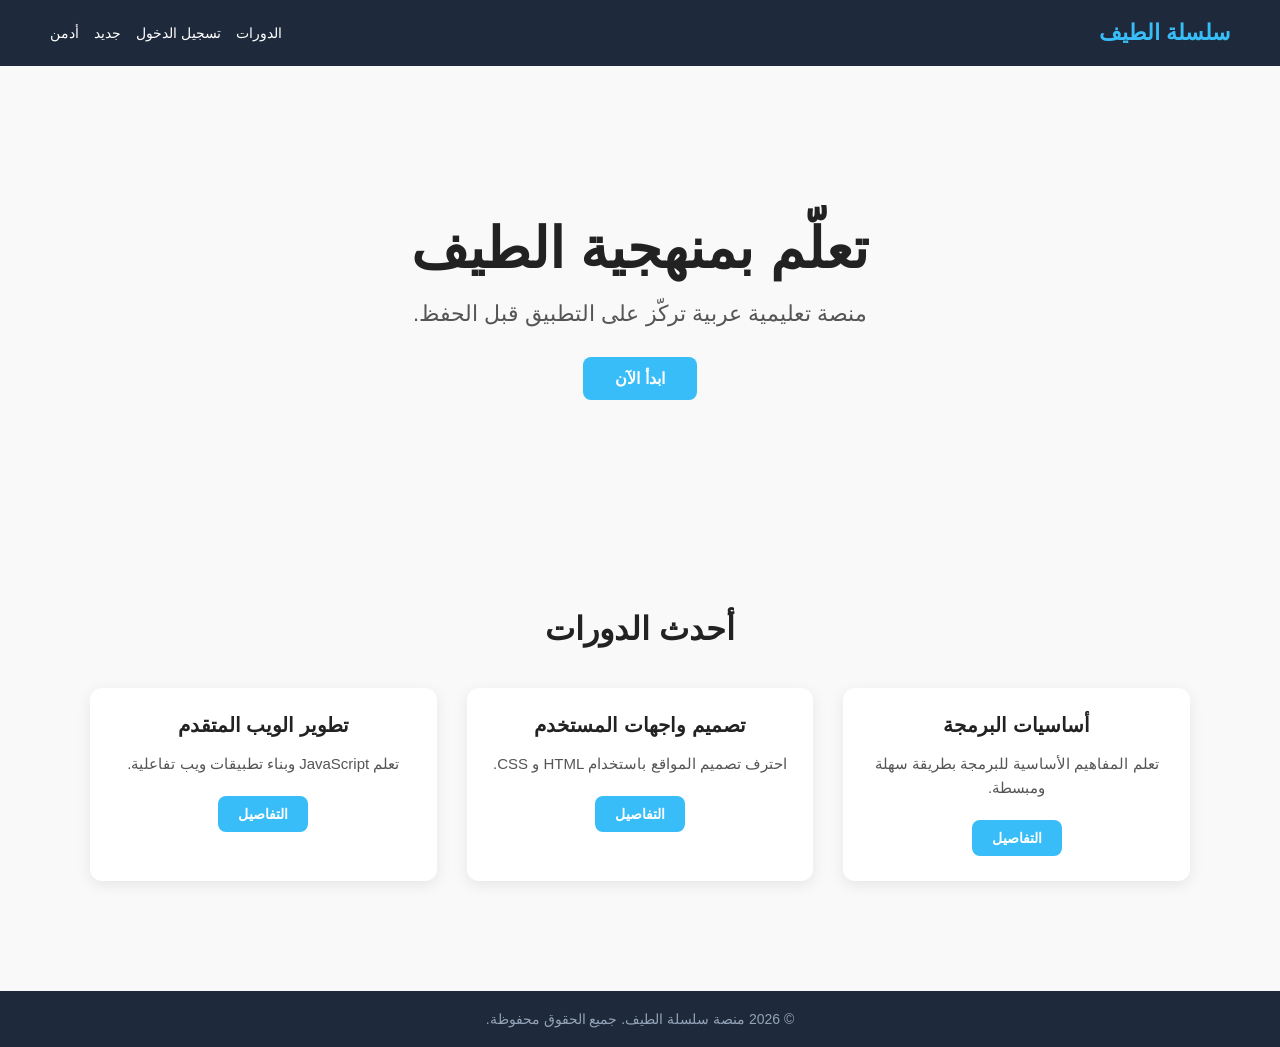
==== index.html @ 0a011ec3 "Add files via upload" ====
<!DOCTYPE html>
<html lang="ar" dir="rtl">
<head>
  <meta charset="UTF-8">
  <title>سلسلة الطيف التعليمية</title>
  <link rel="stylesheet" href="style.css">
</head>
<body>

  <header class="navbar">
    <div class="logo">سلسلة الطيف</div>
    
    <!-- زر القائمة (الهامبرغر) -->
    <button class="menu-toggle" id="menu-toggle">☰</button>
    
    <!-- قائمة الروابط مع إضافة id -->
    <nav id="nav-menu">
      <a href="#">الدورات</a>
      <a href="#">تسجيل الدخول</a>
      <a href="#">جديد</a>
      <a href="#">أدمن</a>
    </nav>
  </header>

  <!-- قسم الترحيب -->
  <section class="hero">
    <h1>تعلّم بمنهجية الطيف</h1>
    <p>منصة تعليمية عربية تركّز على التطبيق قبل الحفظ.</p>
    <a href="#" class="btn">ابدأ الآن</a>
  </section>

  <!-- قسم الدورات -->
  <section class="courses">
    <h2 class="section-title">أحدث الدورات</h2>
    <div class="courses-container">
      
      <div class="card">
        <h3>أساسيات البرمجة</h3>
        <p>تعلم المفاهيم الأساسية للبرمجة بطريقة سهلة ومبسطة.</p>
        <a href="#" class="btn">التفاصيل</a>
      </div>

      <div class="card">
        <h3>تصميم واجهات المستخدم</h3>
        <p>احترف تصميم المواقع باستخدام HTML و CSS.</p>
        <a href="#" class="btn">التفاصيل</a>
      </div>

      <div class="card">
        <h3>تطوير الويب المتقدم</h3>
        <p>تعلم JavaScript وبناء تطبيقات ويب تفاعلية.</p>
        <a href="#" class="btn">التفاصيل</a>
      </div>

    </div> <!-- ✅ إغلاق حاوية البطاقات هنا -->
  </section> <!-- ✅ إغلاق قسم الدورات هنا -->

  <!-- التذييل (في مكانه الصحيح في النهاية) -->
  <footer class="footer">
    <p>© 2026 منصة سلسلة الطيف. جميع الحقوق محفوظة.</p>
  </footer>

  <!-- ربط ملف الجافاسكربت -->
  <script src="script.js"></script>
</body>
</html>
---- style.css ----
/* 1. المتغيرات (تنظيم الألوان) */
:root {
  --primary-color: #38bdf8;    /* اللون الأزرق الأساسي */
  --primary-hover: #0ea5e9;    /* لون الزر عند المرور */
  --dark-bg: #1e293b;          /* لون الشريط العلوي والتذييل */
  --light-bg: #f9f9f9;         /* لون خلفية الصفحة */
  --text-dark: #222;           /* لون النص الغامق */
  --text-light: #fff;          /* لون النص الفاتح */
  --text-gray: #555;           /* لون النص الرمادي */
}

/* 2. إعدادات عامة */
* {
  margin: 0;
  padding: 0;
  box-sizing: border-box;
}

body {
  font-family: "Tahoma", sans-serif;
  background-color: var(--light-bg); /* ✅ تصحيح: خلفية فاتحة */
  color: var(--text-dark);
}

/* 3. الشريط العلوي */
.navbar {
  display: flex;
  justify-content: space-between;
  align-items: center;
  padding: 15px 25px;
  background-color: var(--dark-bg);
  color: var(--text-light);

      position: relative;
}

.logo {
  font-size: 22px;
  font-weight: bold;
  color: var(--primary-color); /* ✅ تصحيح: الشعار أزرق */
  white-space: nowrap;
}

.navbar nav {
  display: flex;
  gap: 15px;
}

.navbar nav a {
  font-size: 14px;
  color: var(--text-light);
  text-decoration: none;
  transition: 0.3s;
}

.navbar nav a:hover {
  color: var(--primary-color);
}

/* 4. قسم الترحيب */
.hero {
  text-align: center;
  padding: 100px 20px;
}

.hero h1 {
  font-size: 42px;
  margin-bottom: 20px;
  color: var(--text-dark); /* ✅ تصحيح: تم إكمال اللون المفقود */
}

.hero p {
  font-size: 18px;
  color: var(--text-gray);
  margin-bottom: 30px;
}

/* 5. الزر */
.btn {
  display: inline-block;
  background-color: var(--primary-color);
  color: var(--text-light);
  padding: 12px 32px;
  border-radius: 8px;
  text-decoration: none;
  font-weight: bold;
  transition: 0.3s;
}

.btn:hover {
  background-color: var(--primary-hover);
}

/* 6. التصميم المتجاوب للشاشات الكبيرة */
@media (min-width: 768px) {
  .navbar {
    padding: 20px 50px;
  }
  
  .hero {
    padding: 150px 20px;
  }
  
  .hero h1 {
    font-size: 56px;
  }
  
  .hero p {
    font-size: 22px;
  }
}

/* 7. تذييل الصفحة */
.footer {
  text-align: center;
  padding: 20px;
  background-color: var(--dark-bg);
  color: var(--text-light);
  margin-top: 50px;
}

.footer p {
  font-size: 14px;
  color: #94a3b8;
}
/* 8. قسم الدورات */
.courses {
  padding: 60px 20px;
  background-color: var(--light-bg);
}

.section-title {
  text-align: center;
  font-size: 32px;
  color: var(--text-dark);
  margin-bottom: 40px;
}

/* الحاوية التي ستضم البطاقات بجانب بعضها */
.courses-container {
  display: grid;
  grid-template-columns: repeat(auto-fit, minmax(280px, 1fr)); /* يجعل البطاقات تتوزع تلقائياً حسب حجم الشاشة */
  gap: 30px; /* مسافة بين كل بطاقة وأخرى */
  max-width: 1100px;
  margin: 0 auto; /* لتوسيط الحاوية في منتصف الصفحة */
}

/* تنسيق البطاقة نفسها */
.card {
  background-color: #fff;
  padding: 25px;
  border-radius: 12px; /* حواف دائرية */
  box-shadow: 0 4px 15px rgba(0, 0, 0, 0.08); /* ظل خفيف لتعطي إحساساً بالعمق */
  text-align: center;
  transition: transform 0.3s ease, box-shadow 0.3s ease;
}

/* تأثير عند مرور الماوس على البطاقة */
.card:hover {
  transform: translateY(-5px); /* ترتفع البطاقة قليلاً */
  box-shadow: 0 8px 25px rgba(0, 0, 0, 0.15); /* يزيد الظل */
}

.card h3 {
  font-size: 20px;
  color: var(--text-dark);
  margin-bottom: 15px;
}

.card p {
  font-size: 15px;
  color: var(--text-gray);
  margin-bottom: 20px;
  line-height: 1.6; /* مسافة بين الأسطر لقراءة مريحة */
}

/* تصغير حجم زر التفاصيل داخل البطاقة */
.card .btn {
  padding: 10px 20px;
  font-size: 14px;
}
/* 9. قائمة الهامبرغر (للهواتف) */
.menu-toggle {
  display: none; /* مخفي على الشاشات الكبيرة افتراضياً */
  background: none;
  border: none;
  color: var(--text-light);
  font-size: 28px;
  cursor: pointer;
}

/* تنسيقات خاصة بالهواتف فقط (أقل من 768 بكسل) */
@media (max-width: 768px) {
  .menu-toggle {
    display: block; /* نظهر الزر على الهواتف */
  }

  .navbar nav {
    display: none; /* نخفي القائمة افتراضياً على الهواتف */
    flex-direction: column;
    position: absolute;
    top: 100%;
    right: 0;
    width: 100%;
    background-color: var(--dark-bg);
    padding: 20px;
    box-shadow: 0 4px 10px rgba(0, 0, 0, 0.2);
    z-index: 1000;
  }

  .navbar nav.active {
    display: flex; /* نظهر القائمة عند إضافة كلاس active بواسطة JS */
  }

  .navbar nav a {
    padding: 10px 0;
    border-bottom: 1px solid rgba(255, 255, 255, 0.1);
  }
}

/* التأكد من أن القائمة تظهر كصف أفقي على الشاشات الكبيرة */
@media (min-width: 769px) {
  .navbar nav {
    display: flex;
    flex-direction: row;
    position: static;
    width: auto;
    padding: 0;
    background: none;
    box-shadow: none;
    border: none;
  }
  .navbar nav a {
    border-bottom: none;
    padding: 0;
  }
}
// إغلاق القائمة عند الضغط على أي رابط داخلها
const navLinks = document.querySelectorAll('#nav-menu a');
navLinks.forEach(link => {
    link.addEventListener('click', () => {
        navMenu.classList.remove('active');
    });
});
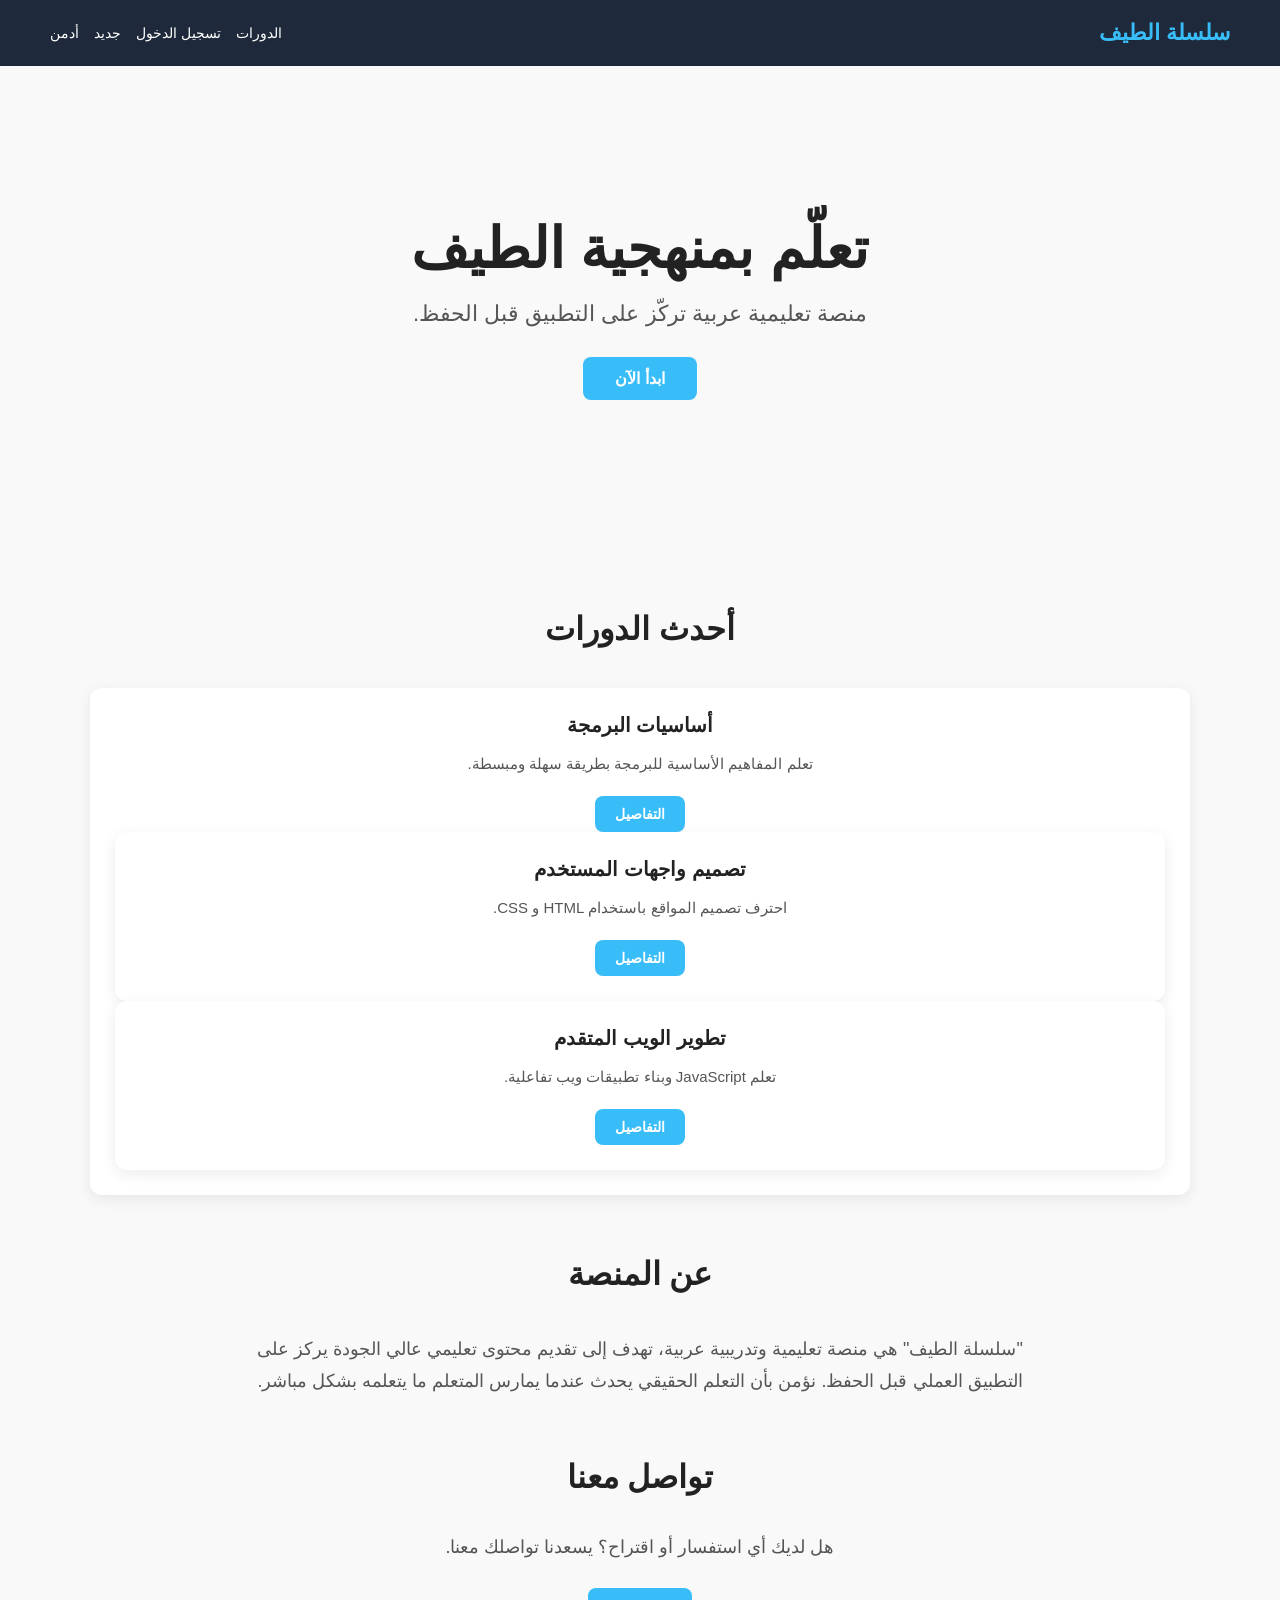
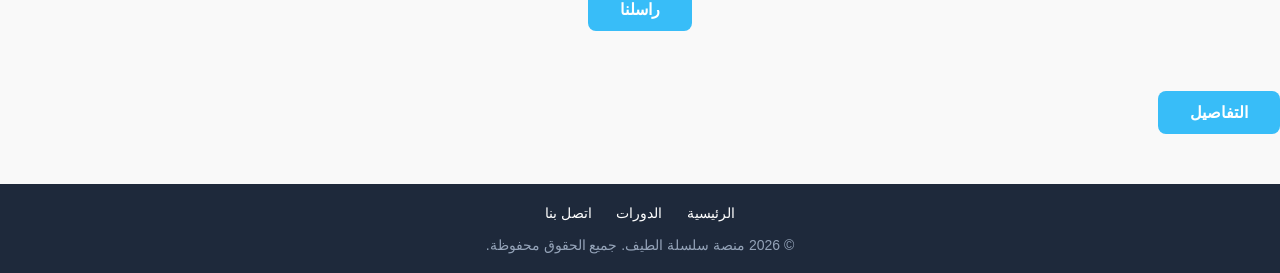
==== commit aac7e3c6: "Add files via upload" ====
--- a/index.html
+++ b/index.html
@@ -37,8 +37,7 @@
       <div class="card">
         <h3>أساسيات البرمجة</h3>
         <p>تعلم المفاهيم الأساسية للبرمجة بطريقة سهلة ومبسطة.</p>
-        <a href="#" class="btn">التفاصيل</a>
-      </div>
+    <a href="course-details.html" class="btn">التفاصيل</a>
 
       <div class="card">
         <h3>تصميم واجهات المستخدم</h3>
@@ -54,12 +53,32 @@
 
     </div> <!-- ✅ إغلاق حاوية البطاقات هنا -->
   </section> <!-- ✅ إغلاق قسم الدورات هنا -->
-
-  <!-- التذييل (في مكانه الصحيح في النهاية) -->
+<!-- قسم عن المنصة -->
+<section class="about">
+  <div class="about-container">
+    <h2 class="section-title">عن المنصة</h2>
+    <p>
+      "سلسلة الطيف" هي منصة تعليمية وتدريبية عربية، تهدف إلى تقديم محتوى تعليمي 
+      عالي الجودة يركز على التطبيق العملي قبل الحفظ. نؤمن بأن التعلم الحقيقي 
+      يحدث عندما يمارس المتعلم ما يتعلمه بشكل مباشر.
+    </p>
+  </div>
+</section>
+<!-- قسم تواصل معنا -->
+<section class="contact">
+  <h2 class="section-title">تواصل معنا</h2>
+  <p>هل لديك أي استفسار أو اقتراح؟ يسعدنا تواصلك معنا.</p>
+  <a href="mailto:radwan.al71@gmail.com" class="btn">راسلنا</a>
+</section>
+<a href="course-details.html" class="btn">التفاصيل</a>
   <footer class="footer">
-    <p>© 2026 منصة سلسلة الطيف. جميع الحقوق محفوظة.</p>
-  </footer>
-
+  <div class="footer-links">
+    <a href="#">الرئيسية</a>
+    <a href="#">الدورات</a>
+    <a href="#">اتصل بنا</a>
+  </div>
+  <p>© 2026 منصة سلسلة الطيف. جميع الحقوق محفوظة.</p>
+</footer>
   <!-- ربط ملف الجافاسكربت -->
   <script src="script.js"></script>
 </body>
--- a/style.css
+++ b/style.css
@@ -241,4 +241,97 @@
     link.addEventListener('click', () => {
         navMenu.classList.remove('active');
     });
-});+});
+/* 10. قسم عن المنصة */
+.about {
+  padding: 60px 20px;
+  background-color: #fff; /* خلفية بيضاء لتمييزه عن باقي الأقسام */
+}
+
+.about-container {
+  max-width: 800px; /* عرض محدود ليكون النص مريحاً للقراءة */
+  margin: 0 auto; /* توسيط المحتوى */
+  text-align: center;
+}
+
+.about p {
+  font-size: 18px;
+  color: var(--text-gray);
+  line-height: 1.8; /* مسافة مريحة بين الأسطر */
+  margin-top: 20px;
+}
+/* 11. قسم تواصل معنا */
+.contact {
+  padding: 60px 20px;
+  background-color: var(--light-bg);
+  text-align: center;
+}
+
+.contact p {
+  font-size: 18px;
+  color: var(--text-gray);
+  margin-bottom: 30px;
+}
+
+/* 12. تنسيق روابط التذييل */
+.footer-links {
+  margin-bottom: 15px;
+}
+
+.footer-links a {
+  color: var(--text-light);
+  text-decoration: none;
+  margin: 0 10px;
+  font-size: 14px;
+  transition: 0.3s;
+}
+
+.footer-links a:hover {
+  color: var(--primary-color);
+}
+/* 13. صفحة تفاصيل الدورة */
+.course-details {
+  padding: 60px 20px;
+  background-color: var(--light-bg);
+  min-height: 60vh;
+}
+
+.course-details .container {
+  max-width: 800px;
+  margin: 0 auto;
+}
+
+.course-title {
+  font-size: 36px;
+  color: var(--text-dark);
+  margin-bottom: 20px;
+  text-align: center;
+}
+
+.course-description {
+  font-size: 18px;
+  color: var(--text-gray);
+  line-height: 1.8;
+  margin-bottom: 30px;
+}
+
+.course-details h2 {
+  font-size: 24px;
+  color: var(--text-dark);
+  margin-bottom: 15px;
+}
+
+.course-list {
+  list-style: none;
+  padding: 0;
+  margin-bottom: 30px;
+}
+
+.course-list li {
+  background-color: #fff;
+  padding: 15px;
+  margin-bottom: 10px;
+  border-radius: 8px;
+  box-shadow: 0 2px 5px rgba(0, 0, 0, 0.05);
+  color: var(--text-gray);
+}
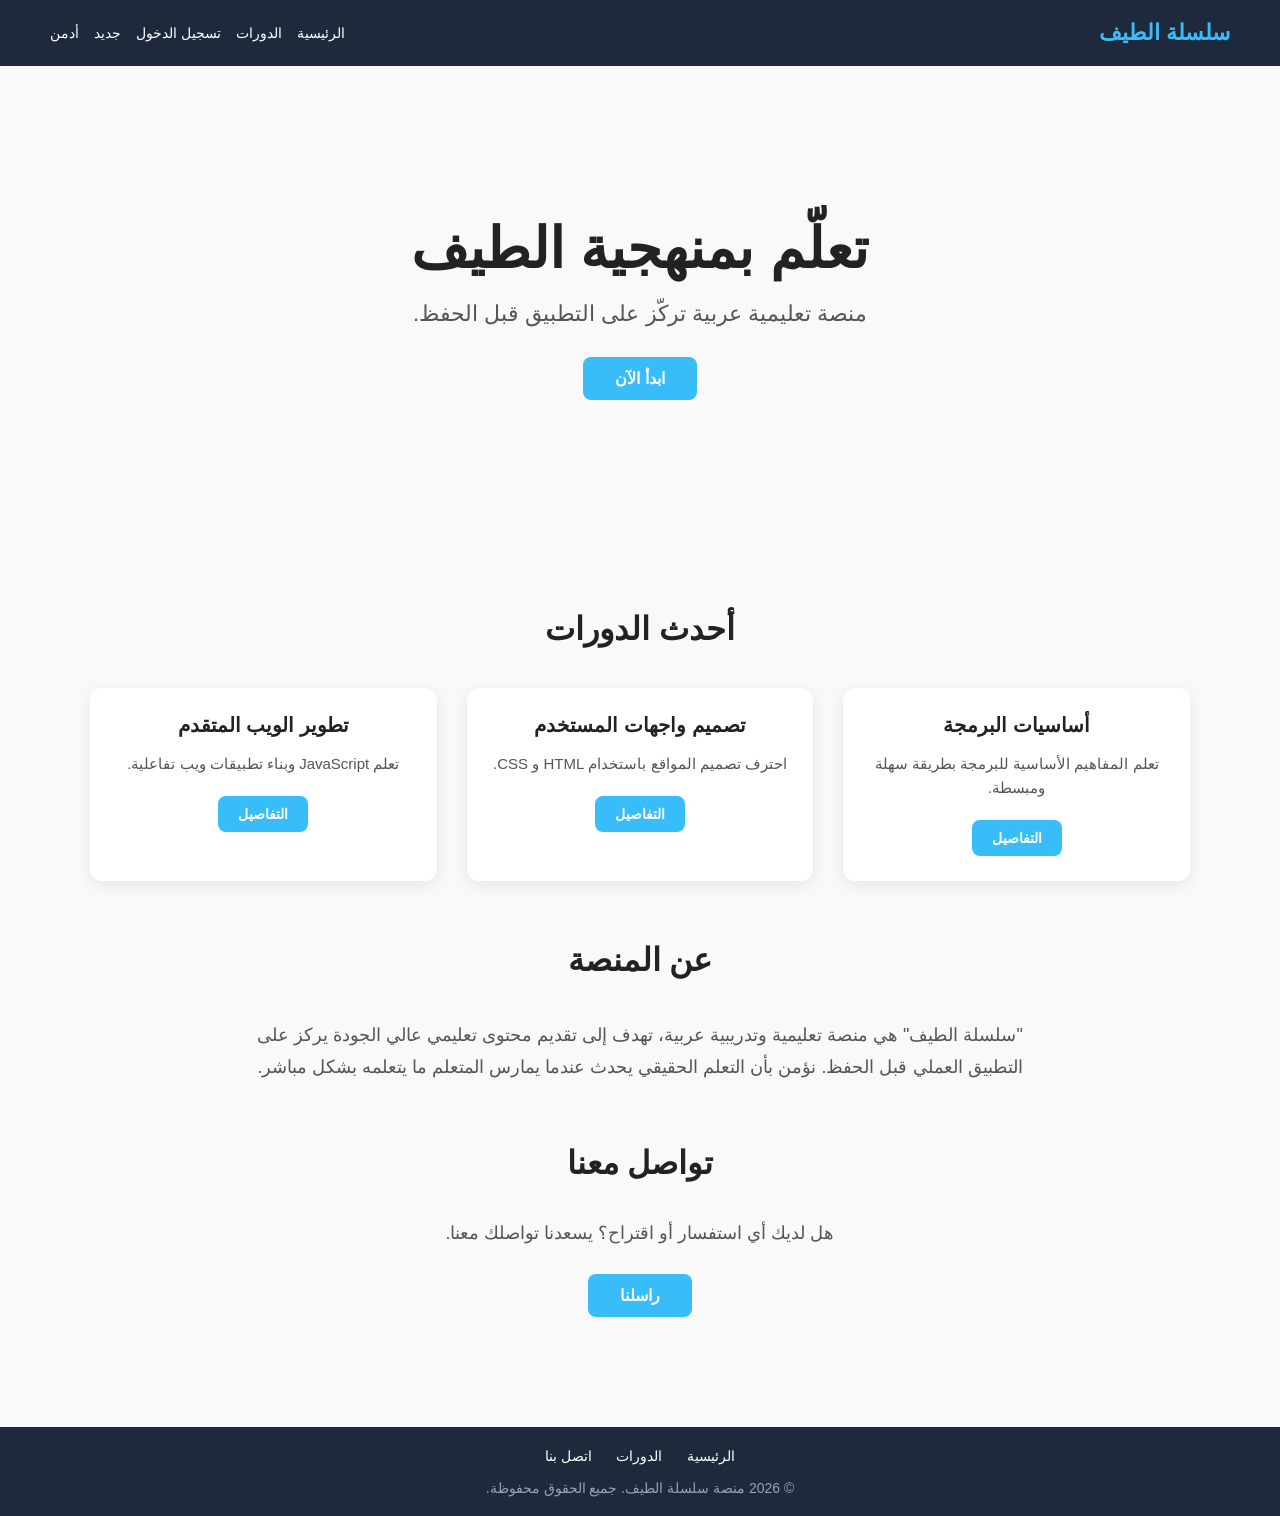
==== commit 5c1ab994: "Add files via upload" ====
--- a/index.html
+++ b/index.html
@@ -7,16 +7,16 @@
 </head>
 <body>
 
+  <!-- الشريط العلوي -->
   <header class="navbar">
     <div class="logo">سلسلة الطيف</div>
     
-    <!-- زر القائمة (الهامبرغر) -->
     <button class="menu-toggle" id="menu-toggle">☰</button>
     
-    <!-- قائمة الروابط مع إضافة id -->
     <nav id="nav-menu">
-      <a href="#">الدورات</a>
-      <a href="#">تسجيل الدخول</a>
+      <a href="index.html">الرئيسية</a>
+      <a href="#courses">الدورات</a>
+      <a href="login.html">تسجيل الدخول</a>
       <a href="#">جديد</a>
       <a href="#">أدمن</a>
     </nav>
@@ -26,18 +26,19 @@
   <section class="hero">
     <h1>تعلّم بمنهجية الطيف</h1>
     <p>منصة تعليمية عربية تركّز على التطبيق قبل الحفظ.</p>
-    <a href="#" class="btn">ابدأ الآن</a>
+    <a href="#courses" class="btn">ابدأ الآن</a>
   </section>
 
   <!-- قسم الدورات -->
-  <section class="courses">
+  <section class="courses" id="courses">
     <h2 class="section-title">أحدث الدورات</h2>
     <div class="courses-container">
       
       <div class="card">
         <h3>أساسيات البرمجة</h3>
         <p>تعلم المفاهيم الأساسية للبرمجة بطريقة سهلة ومبسطة.</p>
-    <a href="course-details.html" class="btn">التفاصيل</a>
+        <a href="course-details.html" class="btn">التفاصيل</a>
+      </div>
 
       <div class="card">
         <h3>تصميم واجهات المستخدم</h3>
@@ -51,35 +52,38 @@
         <a href="#" class="btn">التفاصيل</a>
       </div>
 
-    </div> <!-- ✅ إغلاق حاوية البطاقات هنا -->
-  </section> <!-- ✅ إغلاق قسم الدورات هنا -->
-<!-- قسم عن المنصة -->
-<section class="about">
-  <div class="about-container">
-    <h2 class="section-title">عن المنصة</h2>
-    <p>
-      "سلسلة الطيف" هي منصة تعليمية وتدريبية عربية، تهدف إلى تقديم محتوى تعليمي 
-      عالي الجودة يركز على التطبيق العملي قبل الحفظ. نؤمن بأن التعلم الحقيقي 
-      يحدث عندما يمارس المتعلم ما يتعلمه بشكل مباشر.
-    </p>
-  </div>
-</section>
-<!-- قسم تواصل معنا -->
-<section class="contact">
-  <h2 class="section-title">تواصل معنا</h2>
-  <p>هل لديك أي استفسار أو اقتراح؟ يسعدنا تواصلك معنا.</p>
-  <a href="mailto:radwan.al71@gmail.com" class="btn">راسلنا</a>
-</section>
-<a href="course-details.html" class="btn">التفاصيل</a>
+    </div>
+  </section>
+
+  <!-- قسم عن المنصة -->
+  <section class="about">
+    <div class="about-container">
+      <h2 class="section-title">عن المنصة</h2>
+      <p>
+        "سلسلة الطيف" هي منصة تعليمية وتدريبية عربية، تهدف إلى تقديم محتوى تعليمي 
+        عالي الجودة يركز على التطبيق العملي قبل الحفظ. نؤمن بأن التعلم الحقيقي 
+        يحدث عندما يمارس المتعلم ما يتعلمه بشكل مباشر.
+      </p>
+    </div>
+  </section>
+
+  <!-- قسم تواصل معنا -->
+  <section class="contact">
+    <h2 class="section-title">تواصل معنا</h2>
+    <p>هل لديك أي استفسار أو اقتراح؟ يسعدنا تواصلك معنا.</p>
+    <a href="mailto:radwan.al71@gmail.com" class="btn">راسلنا</a>
+  </section>
+
+  <!-- التذييل -->
   <footer class="footer">
-  <div class="footer-links">
-    <a href="#">الرئيسية</a>
-    <a href="#">الدورات</a>
-    <a href="#">اتصل بنا</a>
-  </div>
-  <p>© 2026 منصة سلسلة الطيف. جميع الحقوق محفوظة.</p>
-</footer>
-  <!-- ربط ملف الجافاسكربت -->
+    <div class="footer-links">
+      <a href="index.html">الرئيسية</a>
+      <a href="#courses">الدورات</a>
+      <a href="mailto:radwan.al71@gmail.com">اتصل بنا</a>
+    </div>
+    <p>© 2026 منصة سلسلة الطيف. جميع الحقوق محفوظة.</p>
+  </footer>
+
   <script src="script.js"></script>
 </body>
 </html>
--- a/style.css
+++ b/style.css
@@ -334,4 +334,106 @@
   border-radius: 8px;
   box-shadow: 0 2px 5px rgba(0, 0, 0, 0.05);
   color: var(--text-gray);
+}
+/* 14. صفحة تسجيل الدخول */
+.login-section {
+  display: flex;
+  justify-content: center;
+  align-items: center;
+  min-height: 80vh; /* تأخذ 80% من ارتفاع الشاشة */
+  padding: 40px 20px;
+  background-color: var(--light-bg);
+}
+
+.login-container {
+  background-color: #fff;
+  padding: 40px 30px;
+  border-radius: 16px;
+  box-shadow: 0 10px 30px rgba(0, 0, 0, 0.1);
+  width: 100%;
+  max-width: 450px; /* عرض أقصى للنموذج */
+  text-align: center;
+}
+
+.login-container h1 {
+  font-size: 28px;
+  color: var(--text-dark);
+  margin-bottom: 10px;
+}
+
+.login-container > p {
+  font-size: 16px;
+  color: var(--text-gray);
+  margin-bottom: 30px;
+}
+
+/* تنسيق حقول الإدخال */
+.form-group {
+  text-align: right;
+  margin-bottom: 20px;
+}
+
+.form-group label {
+  display: block;
+  font-size: 14px;
+  color: var(--text-dark);
+  margin-bottom: 8px;
+  font-weight: bold;
+}
+
+.form-group input {
+  width: 100%;
+  padding: 12px 15px;
+  border: 2px solid #e2e8f0;
+  border-radius: 8px;
+  font-size: 16px;
+  font-family: "Tahoma", sans-serif;
+  transition: border-color 0.3s;
+  box-sizing: border-box;
+}
+
+.form-group input:focus {
+  outline: none;
+  border-color: var(--primary-color);
+  box-shadow: 0 0 0 3px rgba(56, 189, 248, 0.2);
+}
+
+/* زر تسجيل الدخول */
+.login-btn {
+  width: 100%;
+  padding: 14px;
+  font-size: 16px;
+  cursor: pointer;
+  border: none;
+  margin-top: 10px;
+}
+
+/* رسالة التنبيه */
+.message {
+  margin-top: 15px;
+  font-size: 14px;
+  font-weight: bold;
+  min-height: 20px;
+}
+
+.message.error {
+  color: #ef4444; /* أحمر */
+}
+
+.message.success {
+  color: #22c55e; /* أخضر */
+}
+/* رابط إنشاء حساب */
+.signup-link {
+  margin-top: 25px;
+  font-size: 14px;
+  color: var(--text-gray);
+}
+.signup-link a {
+  color: var(--primary-color);
+  text-decoration: none;
+  font-weight: bold;
+}
+.signup-link a:hover {
+  text-decoration: underline;
 }
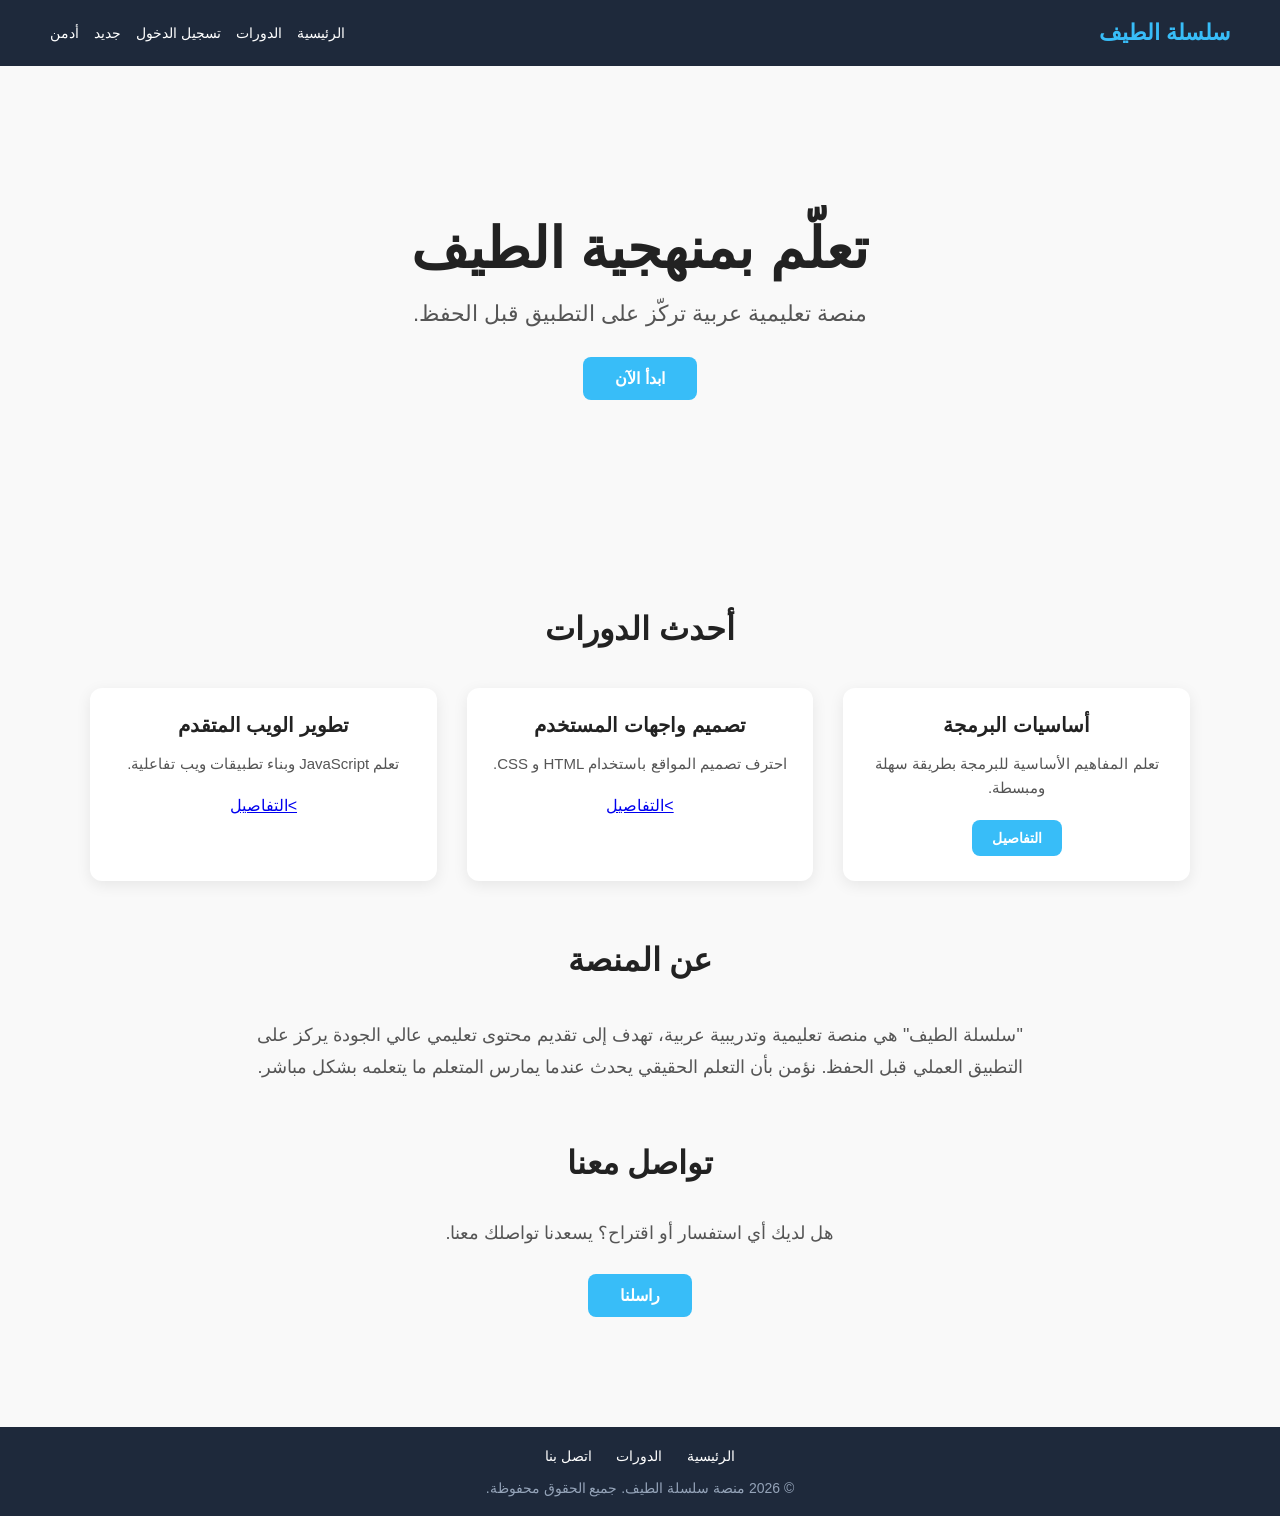
==== commit f1e033ae: "Add files via upload" ====
--- a/index.html
+++ b/index.html
@@ -43,13 +43,13 @@
       <div class="card">
         <h3>تصميم واجهات المستخدم</h3>
         <p>احترف تصميم المواقع باستخدام HTML و CSS.</p>
-        <a href="#" class="btn">التفاصيل</a>
+        <a href="course-details-2.html">>التفاصيل</a>
       </div>
 
       <div class="card">
         <h3>تطوير الويب المتقدم</h3>
         <p>تعلم JavaScript وبناء تطبيقات ويب تفاعلية.</p>
-        <a href="#" class="btn">التفاصيل</a>
+        <a href="course-details-3.html">>التفاصيل</a>
       </div>
 
     </div>
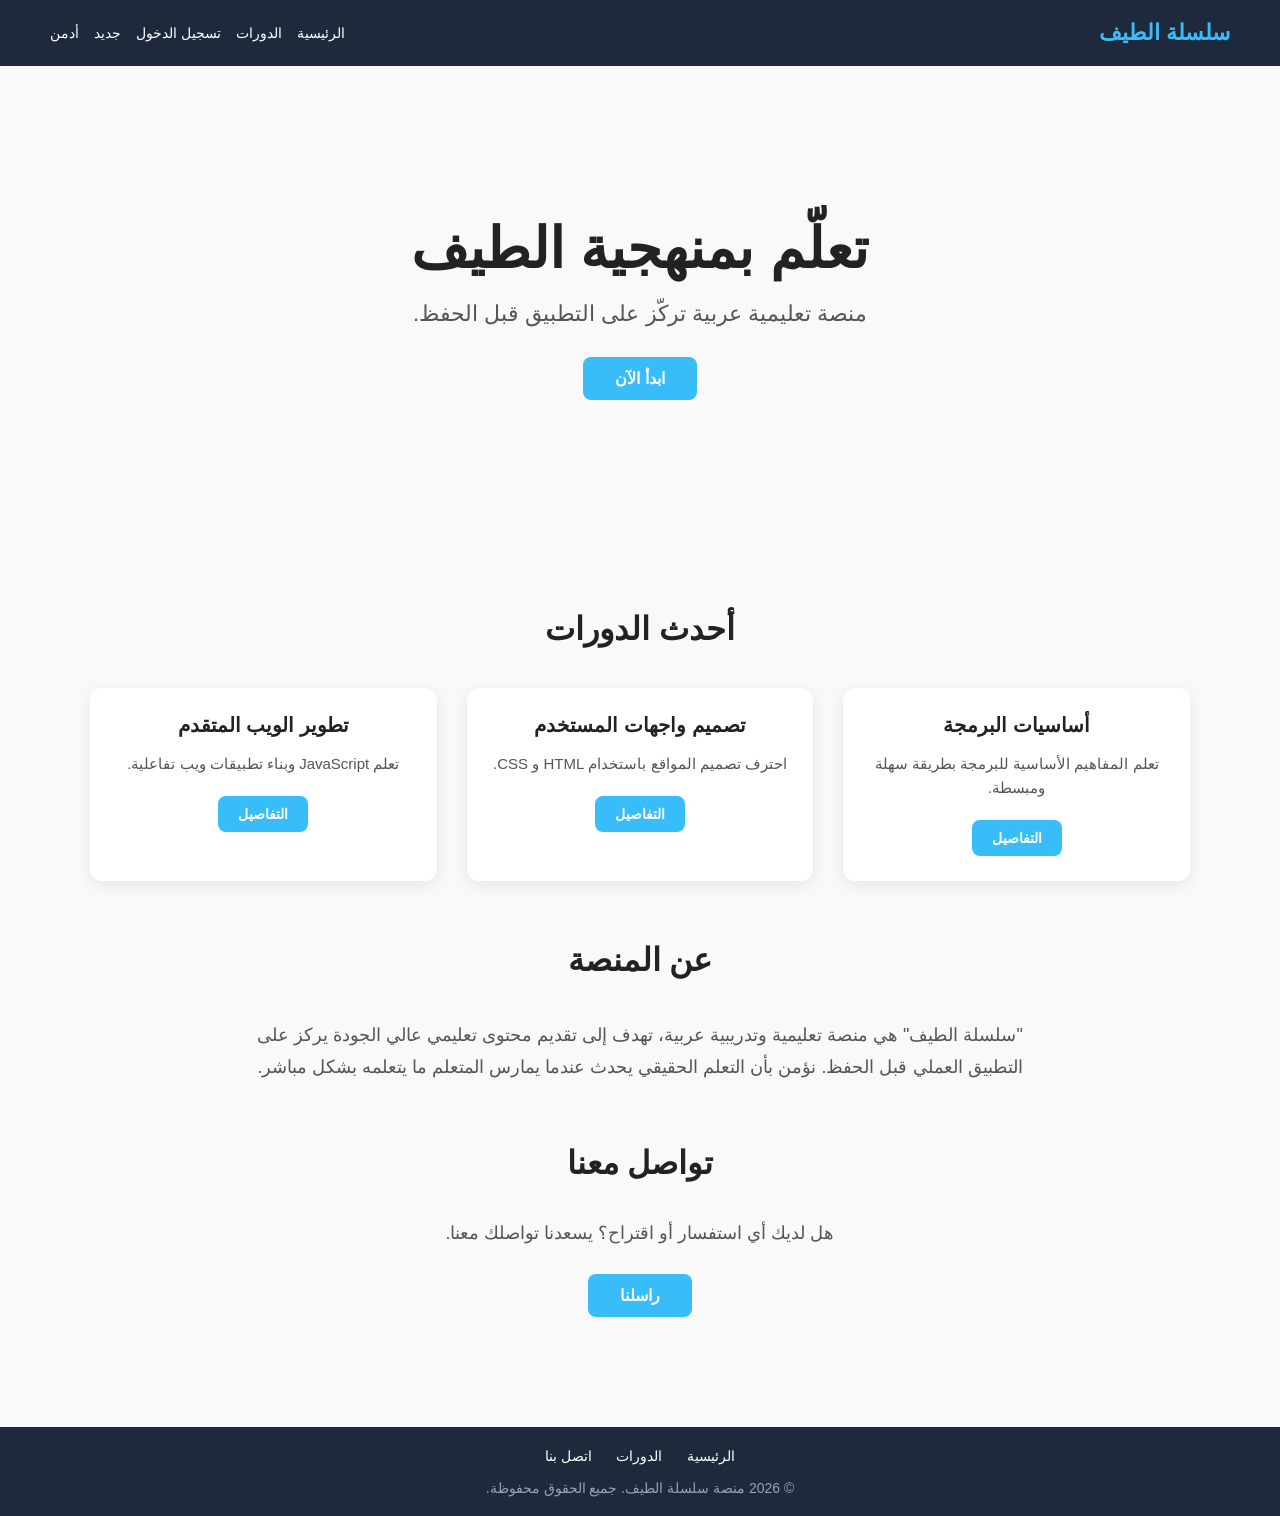
==== commit 8c590356: "Add files via upload" ====
--- a/index.html
+++ b/index.html
@@ -43,13 +43,13 @@
       <div class="card">
         <h3>تصميم واجهات المستخدم</h3>
         <p>احترف تصميم المواقع باستخدام HTML و CSS.</p>
-        <a href="course-details-2.html">>التفاصيل</a>
+        <a href="course-details-2.html" class="btn">التفاصيل</a>
       </div>
 
       <div class="card">
         <h3>تطوير الويب المتقدم</h3>
         <p>تعلم JavaScript وبناء تطبيقات ويب تفاعلية.</p>
-        <a href="course-details-3.html">>التفاصيل</a>
+        <a href="course-details-3.html" class="btn">التفاصيل</a>
       </div>
 
     </div>
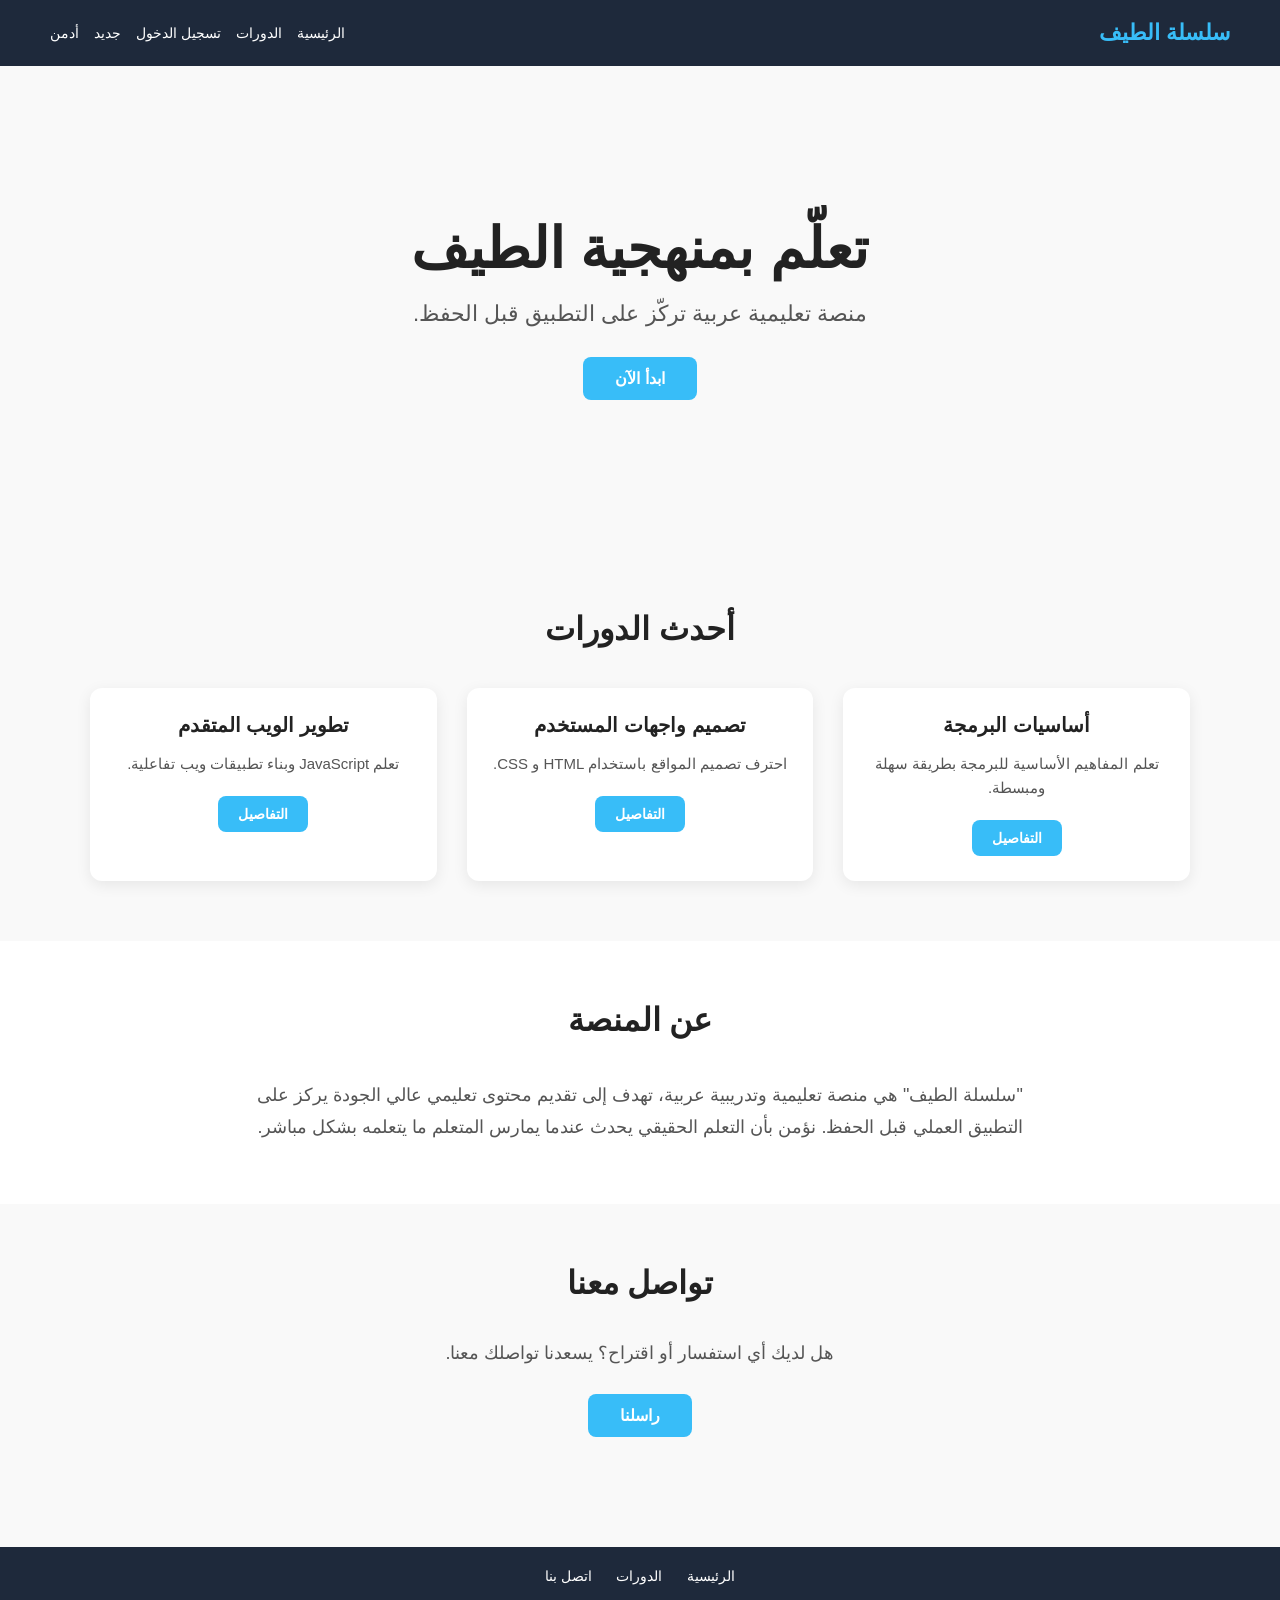
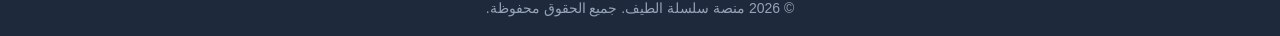
==== commit d383769a: "Add files via upload" ====
--- a/index.html
+++ b/index.html
@@ -86,4 +86,4 @@
 
   <script src="script.js"></script>
 </body>
-</html>+</html>
--- a/style.css
+++ b/style.css
@@ -1,12 +1,12 @@
 /* 1. المتغيرات (تنظيم الألوان) */
 :root {
-  --primary-color: #38bdf8;    /* اللون الأزرق الأساسي */
-  --primary-hover: #0ea5e9;    /* لون الزر عند المرور */
-  --dark-bg: #1e293b;          /* لون الشريط العلوي والتذييل */
-  --light-bg: #f9f9f9;         /* لون خلفية الصفحة */
-  --text-dark: #222;           /* لون النص الغامق */
-  --text-light: #fff;          /* لون النص الفاتح */
-  --text-gray: #555;           /* لون النص الرمادي */
+  --primary-color: #38bdf8;
+  --primary-hover: #0ea5e9;
+  --dark-bg: #1e293b;
+  --light-bg: #f9f9f9;
+  --text-dark: #222;
+  --text-light: #fff;
+  --text-gray: #555;
 }
 
 /* 2. إعدادات عامة */
@@ -18,7 +18,7 @@
 
 body {
   font-family: "Tahoma", sans-serif;
-  background-color: var(--light-bg); /* ✅ تصحيح: خلفية فاتحة */
+  background-color: var(--light-bg);
   color: var(--text-dark);
 }
 
@@ -30,14 +30,13 @@
   padding: 15px 25px;
   background-color: var(--dark-bg);
   color: var(--text-light);
-
-      position: relative;
+  position: relative;
 }
 
 .logo {
   font-size: 22px;
   font-weight: bold;
-  color: var(--primary-color); /* ✅ تصحيح: الشعار أزرق */
+  color: var(--primary-color);
   white-space: nowrap;
 }
 
@@ -66,7 +65,7 @@
 .hero h1 {
   font-size: 42px;
   margin-bottom: 20px;
-  color: var(--text-dark); /* ✅ تصحيح: تم إكمال اللون المفقود */
+  color: var(--text-dark);
 }
 
 .hero p {
@@ -96,15 +95,12 @@
   .navbar {
     padding: 20px 50px;
   }
-  
   .hero {
     padding: 150px 20px;
   }
-  
   .hero h1 {
     font-size: 56px;
   }
-  
   .hero p {
     font-size: 22px;
   }
@@ -123,6 +119,7 @@
   font-size: 14px;
   color: #94a3b8;
 }
+
 /* 8. قسم الدورات */
 .courses {
   padding: 60px 20px;
@@ -136,29 +133,26 @@
   margin-bottom: 40px;
 }
 
-/* الحاوية التي ستضم البطاقات بجانب بعضها */
 .courses-container {
   display: grid;
-  grid-template-columns: repeat(auto-fit, minmax(280px, 1fr)); /* يجعل البطاقات تتوزع تلقائياً حسب حجم الشاشة */
-  gap: 30px; /* مسافة بين كل بطاقة وأخرى */
+  grid-template-columns: repeat(auto-fit, minmax(280px, 1fr));
+  gap: 30px;
   max-width: 1100px;
-  margin: 0 auto; /* لتوسيط الحاوية في منتصف الصفحة */
-}
-
-/* تنسيق البطاقة نفسها */
+  margin: 0 auto;
+}
+
 .card {
   background-color: #fff;
   padding: 25px;
-  border-radius: 12px; /* حواف دائرية */
-  box-shadow: 0 4px 15px rgba(0, 0, 0, 0.08); /* ظل خفيف لتعطي إحساساً بالعمق */
+  border-radius: 12px;
+  box-shadow: 0 4px 15px rgba(0, 0, 0, 0.08);
   text-align: center;
   transition: transform 0.3s ease, box-shadow 0.3s ease;
 }
 
-/* تأثير عند مرور الماوس على البطاقة */
 .card:hover {
-  transform: translateY(-5px); /* ترتفع البطاقة قليلاً */
-  box-shadow: 0 8px 25px rgba(0, 0, 0, 0.15); /* يزيد الظل */
+  transform: translateY(-5px);
+  box-shadow: 0 8px 25px rgba(0, 0, 0, 0.15);
 }
 
 .card h3 {
@@ -171,17 +165,17 @@
   font-size: 15px;
   color: var(--text-gray);
   margin-bottom: 20px;
-  line-height: 1.6; /* مسافة بين الأسطر لقراءة مريحة */
-}
-
-/* تصغير حجم زر التفاصيل داخل البطاقة */
+  line-height: 1.6;
+}
+
 .card .btn {
   padding: 10px 20px;
   font-size: 14px;
 }
+
 /* 9. قائمة الهامبرغر (للهواتف) */
 .menu-toggle {
-  display: none; /* مخفي على الشاشات الكبيرة افتراضياً */
+  display: none;
   background: none;
   border: none;
   color: var(--text-light);
@@ -189,14 +183,13 @@
   cursor: pointer;
 }
 
-/* تنسيقات خاصة بالهواتف فقط (أقل من 768 بكسل) */
 @media (max-width: 768px) {
   .menu-toggle {
-    display: block; /* نظهر الزر على الهواتف */
+    display: block;
   }
 
   .navbar nav {
-    display: none; /* نخفي القائمة افتراضياً على الهواتف */
+    display: none;
     flex-direction: column;
     position: absolute;
     top: 100%;
@@ -209,7 +202,7 @@
   }
 
   .navbar nav.active {
-    display: flex; /* نظهر القائمة عند إضافة كلاس active بواسطة JS */
+    display: flex;
   }
 
   .navbar nav a {
@@ -218,7 +211,6 @@
   }
 }
 
-/* التأكد من أن القائمة تظهر كصف أفقي على الشاشات الكبيرة */
 @media (min-width: 769px) {
   .navbar nav {
     display: flex;
@@ -235,31 +227,26 @@
     padding: 0;
   }
 }
-// إغلاق القائمة عند الضغط على أي رابط داخلها
-const navLinks = document.querySelectorAll('#nav-menu a');
-navLinks.forEach(link => {
-    link.addEventListener('click', () => {
-        navMenu.classList.remove('active');
-    });
-});
+
 /* 10. قسم عن المنصة */
 .about {
   padding: 60px 20px;
-  background-color: #fff; /* خلفية بيضاء لتمييزه عن باقي الأقسام */
+  background-color: #fff;
 }
 
 .about-container {
-  max-width: 800px; /* عرض محدود ليكون النص مريحاً للقراءة */
-  margin: 0 auto; /* توسيط المحتوى */
+  max-width: 800px;
+  margin: 0 auto;
   text-align: center;
 }
 
 .about p {
   font-size: 18px;
   color: var(--text-gray);
-  line-height: 1.8; /* مسافة مريحة بين الأسطر */
+  line-height: 1.8;
   margin-top: 20px;
 }
+
 /* 11. قسم تواصل معنا */
 .contact {
   padding: 60px 20px;
@@ -289,6 +276,7 @@
 .footer-links a:hover {
   color: var(--primary-color);
 }
+
 /* 13. صفحة تفاصيل الدورة */
 .course-details {
   padding: 60px 20px;
@@ -335,12 +323,13 @@
   box-shadow: 0 2px 5px rgba(0, 0, 0, 0.05);
   color: var(--text-gray);
 }
-/* 14. صفحة تسجيل الدخول */
+
+/* 14. صفحة تسجيل الدخول وإنشاء الحساب */
 .login-section {
   display: flex;
   justify-content: center;
   align-items: center;
-  min-height: 80vh; /* تأخذ 80% من ارتفاع الشاشة */
+  min-height: 80vh;
   padding: 40px 20px;
   background-color: var(--light-bg);
 }
@@ -351,7 +340,7 @@
   border-radius: 16px;
   box-shadow: 0 10px 30px rgba(0, 0, 0, 0.1);
   width: 100%;
-  max-width: 450px; /* عرض أقصى للنموذج */
+  max-width: 450px;
   text-align: center;
 }
 
@@ -367,7 +356,6 @@
   margin-bottom: 30px;
 }
 
-/* تنسيق حقول الإدخال */
 .form-group {
   text-align: right;
   margin-bottom: 20px;
@@ -398,7 +386,6 @@
   box-shadow: 0 0 0 3px rgba(56, 189, 248, 0.2);
 }
 
-/* زر تسجيل الدخول */
 .login-btn {
   width: 100%;
   padding: 14px;
@@ -408,7 +395,6 @@
   margin-top: 10px;
 }
 
-/* رسالة التنبيه */
 .message {
   margin-top: 15px;
   font-size: 14px;
@@ -417,23 +403,25 @@
 }
 
 .message.error {
-  color: #ef4444; /* أحمر */
+  color: #ef4444;
 }
 
 .message.success {
-  color: #22c55e; /* أخضر */
-}
-/* رابط إنشاء حساب */
+  color: #22c55e;
+}
+
 .signup-link {
   margin-top: 25px;
   font-size: 14px;
   color: var(--text-gray);
 }
+
 .signup-link a {
   color: var(--primary-color);
   text-decoration: none;
   font-weight: bold;
 }
+
 .signup-link a:hover {
   text-decoration: underline;
 }
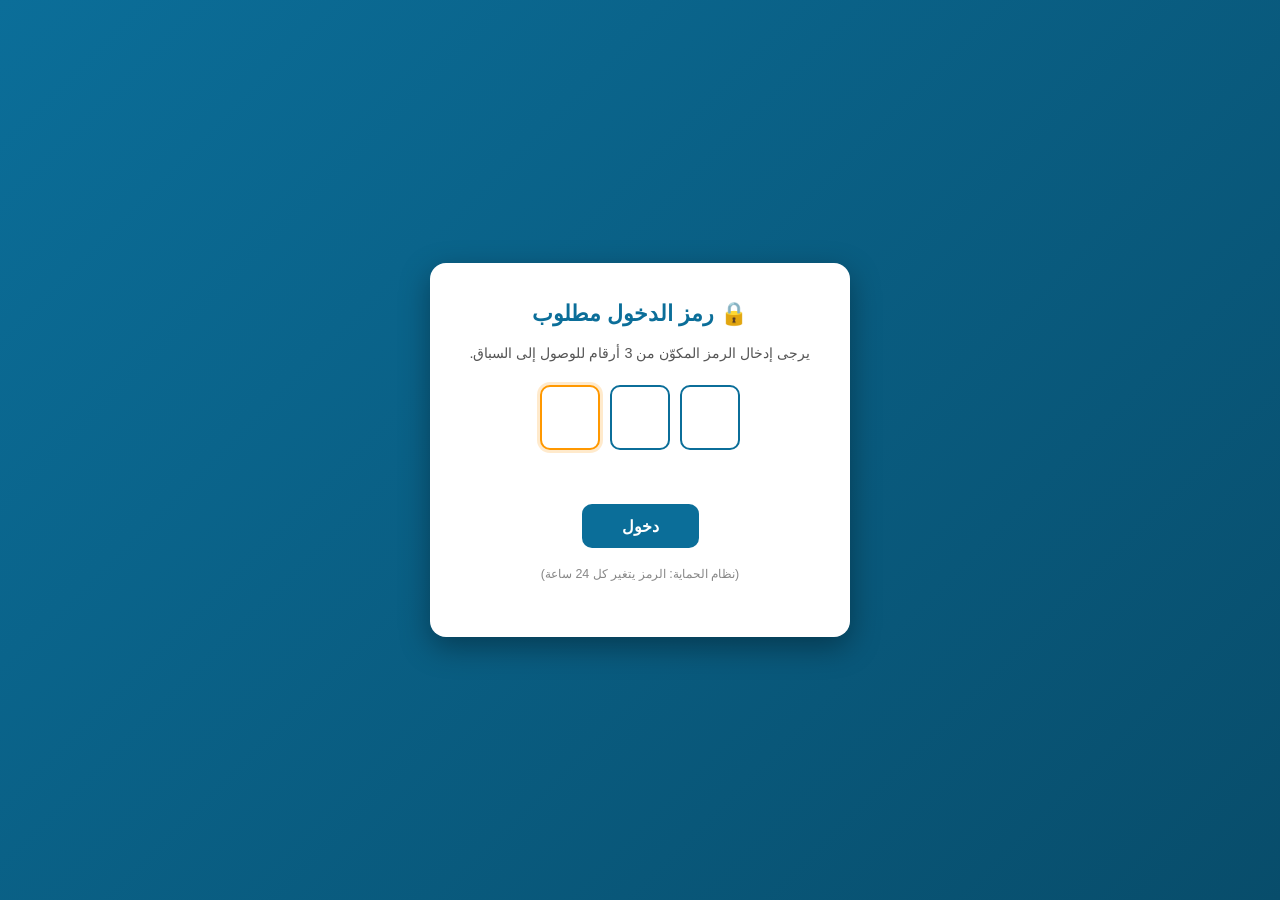
==== commit a773e447: "index.html" ====
--- a/index.html
+++ b/index.html
@@ -1,89 +1,1411 @@
 <!DOCTYPE html>
 <html lang="ar" dir="rtl">
 <head>
-  <meta charset="UTF-8">
-  <title>سلسلة الطيف التعليمية</title>
-  <link rel="stylesheet" href="style.css">
+    <meta charset="UTF-8">
+    <meta name="viewport" content="width=device-width, initial-scale=1.0">
+    <title>مهندس وحدة التيار المستمر — إعداد: أ. رضوان العبسي</title>
+
+    <!-- ===== إعدادات تطبيق الويب التقدمي (PWA) ===== -->
+    <meta name="theme-color" content="#0b6e99">
+    <link rel="manifest" href="manifest.json">
+    <link rel="apple-touch-icon" href="icon-192.png">
+    <meta name="apple-mobile-web-app-capable" content="yes">
+    <meta name="apple-mobile-web-app-status-bar-style" content="black-translucent">
+    <meta name="apple-mobile-web-app-title" content="مهندس التيار">
+    <!-- ============================================== -->
+
+    <style>
+:root {
+        --primary: #0b6e99;
+        --primary-dark: #084d6b;
+        --primary-light: #e3f2fd;
+        --accent: #ff9800;
+        --accent-dark: #e68a00;
+        --bg: #f4f7f6;
+        --text: #1a1a1a;
+        --border: #cfd8dc;
+        --success: #2e7d32;
+        --success-light: #e8f5e9;
+        --danger: #c62828;
+        --danger-light: #ffebee;
+        --gold: #ffd700;
+        --font: "Segoe UI", "Tahoma", "Arial", sans-serif;
+        --shadow: 0 4px 12px rgba(0,0,0,0.1);
+        --radius: 12px;
+    }
+        * {
+            box-sizing: border-box;
+            margin: 0;
+            padding: 0;
+        }
+        body {
+            font-family: var(--font);
+            background: var(--bg);
+            color: var(--text);
+            direction: rtl;
+            text-align: right;
+            line-height: 1.7;
+            min-height: 100vh;
+        }
+
+        .app-header {
+            background: linear-gradient(135deg, var(--primary), var(--primary-dark));
+            color: #fff;
+            padding: 1.5rem;
+            text-align: center;
+            box-shadow: 0 4px 15px rgba(0,0,0,0.2);
+            position: relative;
+        }
+        .app-header h1 {
+            font-size: 1.8rem;
+            margin-bottom: 0.3rem;
+            text-shadow: 1px 1px 3px rgba(0,0,0,0.3);
+        }
+        .app-header .subtitle {
+            font-size: 1rem;
+            opacity: 0.9;
+        }
+        .teacher-badge {
+            display: inline-block;
+            margin-top: 0.8rem;
+            background: rgba(255,255,255,0.2);
+            border: 1px solid rgba(255,255,255,0.5);
+            padding: 0.3rem 1.2rem;
+            border-radius: 20px;
+            font-weight: bold;
+        }
+
+        .status-bar {
+            display: flex;
+            justify-content: space-between;
+            align-items: center;
+            background: #fff;
+            padding: 0.8rem 2rem;
+            border-bottom: 2px solid var(--border);
+            position: sticky;
+            top: 0;
+            z-index: 100;
+            box-shadow: 0 2px 5px rgba(0,0,0,0.05);
+        }
+        .status-item {
+            display: flex;
+            align-items: center;
+            gap: 0.5rem;
+            font-weight: bold;
+            font-size: 1.1rem;
+        }
+        .status-item span {
+            color: var(--primary);
+        }
+        .timer-box {
+            background: var(--primary-light);
+            padding: 0.3rem 1rem;
+            border-radius: 8px;
+        }
+
+        .screen {
+            display: none;
+            padding: 2rem;
+            max-width: 1200px;
+            margin: 0 auto;
+        }
+        .screen.active {
+            display: block;
+            animation: fadeIn 0.5s ease;
+        }
+        @keyframes fadeIn {
+            from {
+                opacity: 0;
+                transform: translateY(10px);
+            }
+
+            to {
+                opacity: 1;
+                transform: none;
+            }
+        }
+        .card {
+            background: #fff;
+            border-radius: var(--radius);
+            padding: 1.5rem 2rem;
+            box-shadow: var(--shadow);
+            margin-bottom: 1.5rem;
+            border: 1px solid var(--border);
+        }
+        .card h2 {
+            color: var(--primary);
+            border-right: 4px solid var(--accent);
+            padding-right: 0.6rem;
+            margin-bottom: 1rem;
+            font-size: 1.3rem;
+        }
+
+        .symbol-grid {
+            display: grid;
+            grid-template-columns: repeat(auto-fill, minmax(150px, 1fr));
+            gap: 0.8rem;
+        }
+        .symbol-item {
+            background: var(--primary-light);
+            padding: 0.5rem;
+            border-radius: 8px;
+            text-align: center;
+            font-weight: bold;
+            border: 1px solid var(--primary);
+        }
+        .symbol-item span {
+            color: var(--danger);
+            font-size: 1.1rem;
+        }
+
+        .data-table {
+            width: 100%;
+            border-collapse: collapse;
+            margin: 1rem 0;
+            font-size: 0.95rem;
+        }
+        .data-table th, .data-table td {
+            border: 1px solid var(--border);
+            padding: 0.6rem;
+            text-align: center;
+        }
+        .data-table th {
+            background: var(--primary);
+            color: #fff;
+        }
+        .data-table tr:nth-child(even) {
+            background: #f9fbfd;
+        }
+
+        .form-group {
+            margin-bottom: 1rem;
+        }
+        .form-group label {
+            display: block;
+            font-weight: bold;
+            margin-bottom: 0.3rem;
+        }
+        .form-group input, .form-group select {
+            width: 100%;
+            padding: 0.7rem;
+            border: 1px solid var(--border);
+            border-radius: 8px;
+            font-family: inherit;
+            font-size: 1rem;
+        }
+        .btn {
+            padding: 0.8rem 1.5rem;
+            border: none;
+            border-radius: 8px;
+            font-family: inherit;
+            font-size: 1rem;
+            font-weight: bold;
+            cursor: pointer;
+            transition: all 0.2s;
+            display: inline-flex;
+            align-items: center;
+            gap: 0.5rem;
+        }
+        .btn-primary {
+            background: var(--primary);
+            color: #fff;
+        }
+        .btn-primary:hover {
+            background: var(--primary-dark);
+            transform: translateY(-2px);
+        }
+        .btn-accent {
+            background: var(--accent);
+            color: #fff;
+        }
+        .btn-accent:hover {
+            background: var(--accent-dark);
+            transform: translateY(-2px);
+        }
+        .btn-outline {
+            background: transparent;
+            border: 2px solid var(--primary);
+            color: var(--primary);
+        }
+        .btn-outline:hover {
+            background: var(--primary-light);
+        }
+        .btn:disabled {
+            background: #ccc;
+            cursor: not-allowed;
+            transform: none;
+        }
+
+        .quiz-question {
+            background: var(--bg);
+            border-radius: 8px;
+            padding: 1rem;
+            margin-bottom: 1rem;
+            border-right: 4px solid var(--accent);
+        }
+        .quiz-question h4 {
+            margin-bottom: 0.8rem;
+            color: var(--primary-dark);
+        }
+        .quiz-options {
+            display: grid;
+            gap: 0.5rem;
+        }
+        .quiz-options label {
+            display: flex;
+            align-items: center;
+            background: #fff;
+            padding: 0.6rem 1rem;
+            border-radius: 6px;
+            border: 1px solid var(--border);
+            cursor: pointer;
+            transition: background 0.2s;
+        }
+        .quiz-options label:hover {
+            background: var(--primary-light);
+        }
+        .quiz-options input[type="radio"] {
+            margin-left: 0.5rem;
+            accent-color: var(--primary);
+        }
+
+        .feedback {
+            margin-top: 0.5rem;
+            font-weight: bold;
+            font-size: 0.9rem;
+            padding: 0.5rem;
+            border-radius: 6px;
+            display: none;
+        }
+        .feedback.correct {
+            background: var(--success-light);
+            color: var(--success);
+            display: block;
+        }
+        .feedback.wrong {
+            background: var(--danger-light);
+            color: var(--danger);
+            display: block;
+        }
+
+        .match-container {
+            display: flex;
+            justify-content: space-between;
+            gap: 1rem;
+        }
+        .match-column {
+            flex: 1;
+            display: flex;
+            flex-direction: column;
+            gap: 0.5rem;
+        }
+        .match-item {
+            background: #fff;
+            border: 1px solid var(--border);
+            padding: 0.6rem;
+            border-radius: 6px;
+            text-align: center;
+        }
+        .match-select {
+            width: 100%;
+            margin-top: 0.3rem;
+            padding: 0.4rem;
+            border-radius: 6px;
+            border: 1px solid var(--primary);
+        }
+
+        .highlight {
+            background: #fff3e0;
+            padding: 0.5rem;
+            border-radius: 6px;
+            border-right: 3px solid var(--accent);
+            margin: 0.5rem 0;
+        }
+
+        .result-screen {
+            text-align: center;
+            padding: 2rem;
+        }
+        .score-circle {
+            width: 150px;
+            height: 150px;
+            border-radius: 50%;
+            background: var(--primary);
+            color: #fff;
+            display: flex;
+            flex-direction: column;
+            justify-content: center;
+            align-items: center;
+            margin: 0 auto 1.5rem;
+            box-shadow: 0 6px 15px rgba(11,110,153,0.4);
+        }
+        .score-circle .num {
+            font-size: 3rem;
+            font-weight: bold;
+            line-height: 1;
+        }
+        .score-circle .lbl {
+            font-size: 1rem;
+        }
+
+        .lock-message {
+            background: var(--danger-light);
+            color: var(--danger);
+            padding: 1rem;
+            border-radius: 8px;
+            text-align: center;
+            font-weight: bold;
+            margin-top: 1rem;
+            display: none;
+            border: 1px solid var(--danger);
+        }
+
+        @media (max-width: 768px) {
+            .status-bar {
+                flex-direction: column;
+                gap: 0.5rem;
+            }
+            .match-container {
+                flex-direction: column;
+            }
+            .screen {
+                padding: 1rem;
+            }
+            .card {
+                padding: 1rem;
+            }
+        }
+
+        /* ===== شاشة القفل ===== */
+        #lockScreen {
+            position: fixed;
+            inset: 0;
+            background: linear-gradient(135deg, #0b6e99, #084d6b);
+            z-index: 9999;
+            display: flex;
+            align-items: center;
+            justify-content: center;
+            padding: 1rem;
+        }
+        .lock-card {
+            background: #fff;
+            padding: 2rem;
+            border-radius: 16px;
+            max-width: 420px;
+            width: 100%;
+            text-align: center;
+            box-shadow: 0 10px 30px rgba(0,0,0,0.35);
+            animation: fadeIn 0.4s ease;
+        }
+        .lock-card h2 {
+            color: #0b6e99;
+            margin-bottom: 0.5rem;
+            font-size: 1.4rem;
+        }
+        .lock-card p {
+            color: #555;
+            font-size: 0.9rem;
+            margin-bottom: 1.2rem;
+        }
+        .pin-inputs {
+            display: flex;
+            justify-content: center;
+            gap: 0.6rem;
+            margin-bottom: 1rem;
+            direction: ltr;
+        }
+        .pin-inputs input {
+            width: 60px;
+            height: 65px;
+            text-align: center;
+            font-size: 1.8rem;
+            font-weight: bold;
+            border: 2px solid #0b6e99;
+            border-radius: 10px;
+            font-family: inherit;
+            transition: all 0.2s;
+        }
+        .pin-inputs input:focus {
+            outline: none;
+            border-color: #ff9800;
+            box-shadow: 0 0 0 3px rgba(255,152,0,0.2);
+        }
+        #pinError {
+            color: #c62828;
+            font-weight: bold;
+            height: 22px;
+            margin-bottom: 1rem;
+        }
+        .lock-card button {
+            background: #0b6e99;
+            color: #fff;
+            border: none;
+            padding: 0.8rem 2.5rem;
+            border-radius: 10px;
+            font-size: 1rem;
+            font-weight: bold;
+            cursor: pointer;
+            transition: background 0.2s;
+            font-family: inherit;
+        }
+        .lock-card button:hover {
+            background: #084d6b;
+        }
+        .lock-card .hint-text {
+            color: #888;
+            font-size: 0.78rem;
+            margin-top: 1rem;
+        }
+    </style>
 </head>
 <body>
 
-  <!-- الشريط العلوي -->
-  <header class="navbar">
-    <div class="logo">سلسلة الطيف</div>
-    
-    <button class="menu-toggle" id="menu-toggle">☰</button>
-    
-    <nav id="nav-menu">
-      <a href="index.html">الرئيسية</a>
-      <a href="#courses">الدورات</a>
-      <a href="login.html">تسجيل الدخول</a>
-      <a href="#">جديد</a>
-      <a href="#">أدمن</a>
-    </nav>
-  </header>
-
-  <!-- قسم الترحيب -->
-  <section class="hero">
-    <h1>تعلّم بمنهجية الطيف</h1>
-    <p>منصة تعليمية عربية تركّز على التطبيق قبل الحفظ.</p>
-    <a href="#courses" class="btn">ابدأ الآن</a>
-  </section>
-
-  <!-- قسم الدورات -->
-  <section class="courses" id="courses">
-    <h2 class="section-title">أحدث الدورات</h2>
-    <div class="courses-container">
-      
-      <div class="card">
-        <h3>أساسيات البرمجة</h3>
-        <p>تعلم المفاهيم الأساسية للبرمجة بطريقة سهلة ومبسطة.</p>
-        <a href="course-details.html" class="btn">التفاصيل</a>
-      </div>
-
-      <div class="card">
-        <h3>تصميم واجهات المستخدم</h3>
-        <p>احترف تصميم المواقع باستخدام HTML و CSS.</p>
-        <a href="course-details-2.html" class="btn">التفاصيل</a>
-      </div>
-
-      <div class="card">
-        <h3>تطوير الويب المتقدم</h3>
-        <p>تعلم JavaScript وبناء تطبيقات ويب تفاعلية.</p>
-        <a href="course-details-3.html" class="btn">التفاصيل</a>
-      </div>
-
+    <!-- ============ شاشة القفل (PIN Lock) ============ -->
+    <div id="lockScreen">
+        <div class="lock-card">
+            <h2>🔒 رمز الدخول مطلوب</h2>
+            <p>
+                يرجى إدخال الرمز المكوّن من 3 أرقام للوصول إلى السباق.
+            </p>
+            <div class="pin-inputs">
+                <input type="tel" id="pin1" maxlength="1" inputmode="numeric" autocomplete="off">
+                <input type="tel" id="pin2" maxlength="1" inputmode="numeric" autocomplete="off">
+                <input type="tel" id="pin3" maxlength="1" inputmode="numeric" autocomplete="off">
+            </div>
+            <p id="pinError"></p>
+            <button onclick="verifyPin()">دخول</button>
+            <p class="hint-text">
+                (نظام الحماية: الرمز يتغير كل 24 ساعة)
+            </p>
+        </div>
     </div>
-  </section>
-
-  <!-- قسم عن المنصة -->
-  <section class="about">
-    <div class="about-container">
-      <h2 class="section-title">عن المنصة</h2>
-      <p>
-        "سلسلة الطيف" هي منصة تعليمية وتدريبية عربية، تهدف إلى تقديم محتوى تعليمي 
-        عالي الجودة يركز على التطبيق العملي قبل الحفظ. نؤمن بأن التعلم الحقيقي 
-        يحدث عندما يمارس المتعلم ما يتعلمه بشكل مباشر.
-      </p>
+
+    <header class="app-header">
+        <h1>🏆 مهندس وحدة التيار المستمر</h1>
+        <p class="subtitle">
+            تجربة فكرية تعليمية تفاعلية — الفيزياء للصف الثاني الثانوي
+        </p>
+        <div class="teacher-badge">
+            إعداد: أ. رضوان العبسي
+        </div>
+    </header>
+
+    <div class="status-bar" id="statusBar" style="display: none;">
+        <div class="status-item">
+            👤 الطالب: <span id="displayStudentName">-</span>
+        </div>
+        <div class="status-item timer-box">
+            ⏱️ الوقت: <span id="displayTimer">00:00</span>
+        </div>
+        <div class="status-item">
+            ⭐ النقاط: <span id="displayScore">0</span>
+        </div>
     </div>
-  </section>
-
-  <!-- قسم تواصل معنا -->
-  <section class="contact">
-    <h2 class="section-title">تواصل معنا</h2>
-    <p>هل لديك أي استفسار أو اقتراح؟ يسعدنا تواصلك معنا.</p>
-    <a href="mailto:radwan.al71@gmail.com" class="btn">راسلنا</a>
-  </section>
-
-  <!-- التذييل -->
-  <footer class="footer">
-    <div class="footer-links">
-      <a href="index.html">الرئيسية</a>
-      <a href="#courses">الدورات</a>
-      <a href="mailto:radwan.al71@gmail.com">اتصل بنا</a>
-    </div>
-    <p>© 2026 منصة سلسلة الطيف. جميع الحقوق محفوظة.</p>
-  </footer>
-
-  <script src="script.js"></script>
+
+    <main id="mainContainer">
+
+        <!-- ============ الشاشة 1: التسجيل ============ -->
+        <section class="screen active" id="screen-register">
+            <div class="card" style="max-width: 600px; margin: 2rem auto; border-top: 5px solid var(--accent);">
+                <h2 style="text-align:center; border:none; font-size:1.5rem;">📝 بطاقة المهندس</h2>
+                <p style="text-align:center; margin-bottom:1.5rem; color:#666;">
+                    أهلاً بك في السباق! يرجى إدخال بياناتك لبدء التحدي.
+                </p>
+
+                <div class="form-group">
+                    <label>اسم المدرسة:</label>
+                    <input type="text" id="inputSchool" placeholder="اكتب اسم مدرستك هنا">
+                </div>
+                <div class="form-group">
+                    <label>اسم الطالب (ثلاثي):</label>
+                    <input type="text" id="inputName" placeholder="اكتب اسمك الكامل">
+                </div>
+                <div style="display:grid; grid-template-columns: 1fr 1fr; gap:1rem;">
+                    <div class="form-group">
+                        <label>الصف:</label>
+                        <input type="text" value="الثاني الثانوي" disabled style="background:#eee;">
+                    </div>
+                    <div class="form-group">
+                        <label>الشعبة:</label>
+                        <input type="text" id="inputSection" placeholder="مثال: أ، ب، ج">
+                    </div>
+                </div>
+
+                <button class="btn btn-primary" style="width:100%; justify-content:center; margin-top:1rem;" onclick="startGame()">🚀 ابدأ السباق الآن</button>
+            </div>
+        </section>
+
+        <!-- ============ الشاشة 2: المراجعة المركزة ============ -->
+        <section class="screen" id="screen-review">
+            <div class="card">
+                <h2>📚 محطة الانطلاق: المراجعة المركزة</h2>
+                <p>
+                    قبل الانطلاق، إليك خريطة المفاهيم والرموز الفيزيائية المعتمدة في المنهج. راجعها جيداً لأنها ستساعدك في حل التحديات.
+                </p>
+
+                <h3 style="color: var(--primary); margin-top:1.5rem; margin-bottom:0.5rem;">1. الرموز الفيزيائية العربية</h3>
+                <div class="symbol-grid">
+                    <div class="symbol-item">
+                        المقاومة <span>[ م ]</span>
+                    </div>
+                    <div class="symbol-item">
+                        شدة التيار <span>[ ت ]</span>
+                    </div>
+                    <div class="symbol-item">
+                        الشحنة الكهربائية <span>[ ش ]</span>
+                    </div>
+                    <div class="symbol-item">
+                        القوة الدافعة الكهربائية <span>[ ق.د ]</span>
+                    </div>
+                    <div class="symbol-item">
+                        فرق الجهد <span>[ ج ]</span>
+                    </div>
+                    <div class="symbol-item">
+                        القدرة الكهربائية <span>[ قد ]</span>
+                    </div>
+                    <div class="symbol-item">
+                        الطاقة الكهربائية <span>[ طا ]</span>
+                    </div>
+                    <div class="symbol-item">
+                        كمية الحرارة <span>[ حر ]</span>
+                    </div>
+                    <div class="symbol-item">
+                        الزمن <span>[ ز ]</span>
+                    </div>
+                    <div class="symbol-item">
+                        المكافئ الكهروحراري <span>[ ي ]</span>
+                    </div>
+                    <div class="symbol-item">
+                        المكافئ الكيميائي <span>[ ك.م ]</span>
+                    </div>
+                    <div class="symbol-item">
+                        الطاقة الحرارية <span>[ طاحر ]</span>
+                    </div>
+                </div>
+
+                <h3 style="color: var(--primary); margin-top:1.5rem; margin-bottom:0.5rem;">2. العلاقات الرياضية الأساسية</h3>
+                <table class="data-table">
+                    <thead>
+                        <tr><th>المفهوم</th><th>العلاقة الرياضية</th><th>ملاحظات</th></tr>
+                    </thead>
+                    <tbody>
+                        <tr><td>شدة التيار</td><td>ت = ش / ز</td><td>الأمبير = كولوم / ثانية</td></tr>
+                        <tr><td>فرق الجهد (قانون أوم)</td><td>ج = م × ت</td><td>الفولت = أمبير × أوم</td></tr>
+                        <tr><td>القدرة الكهربائية</td><td>قد = ج × ت = ت² × م</td><td>الوات = جول / ثانية</td></tr>
+                        <tr><td>الطاقة الكهربائية</td><td>طا = ج × ت × ز</td><td>الجول</td></tr>
+                        <tr><td>قانون جول للحرارة</td><td>حر = (ت² × م × ز) / ي</td><td>ي = 4.18 جول/سعر</td></tr>
+                        <tr><td>الطاقة الحرارية</td><td>طاحر = ت² × م × ز</td><td>بالجول</td></tr>
+                        <tr><td>قانون فاراداي للتحليل</td><td>ك = ك.م × ت × ز</td><td>ك.م بوحدة جم/كولوم</td></tr>
+                    </tbody>
+                </table>
+
+                <h3 style="color: var(--primary); margin-top:1.5rem; margin-bottom:0.5rem;">3. وحدات القياس ومكافئتها</h3>
+                <table class="data-table">
+                    <thead>
+                        <tr><th>الكمية</th><th>الوحدة</th><th>المكافئ</th></tr>
+                    </thead>
+                    <tbody>
+                        <tr><td>شدة التيار (ت)</td><td>أمبير (A)</td><td>كولوم / ثانية</td></tr>
+                        <tr><td>فرق الجهد (ج)</td><td>فولت (V)</td><td>جول / كولوم = أمبير × أوم</td></tr>
+                        <tr><td>المقاومة (م)</td><td>أوم (Ω)</td><td>فولت / أمبير</td></tr>
+                        <tr><td>القدرة (قد)</td><td>وات (W)</td><td>جول / ثانية</td></tr>
+                        <tr><td>الطاقة (طا)</td><td>جول (J)</td><td>وات × ثانية</td></tr>
+                        <tr><td>الطاقة التجارية</td><td>كيلووات.ساعة</td><td>3,600,000 جول</td></tr>
+                        <tr><td>الحرارة (حر)</td><td>سعر</td><td>4.18 جول</td></tr>
+                    </tbody>
+                </table>
+
+                <h3 style="color: var(--primary); margin-top:1.5rem; margin-bottom:0.5rem;">4. التعريفات والمفاهيم الأساسية</h3>
+                <div style="display:grid; grid-template-columns:1fr 1fr; gap:1rem; font-size:0.9rem;">
+                    <div class="highlight">
+                        <strong>التيار الكهربائي:</strong> حركة الشحنات الكهربائية (الإلكترونات) عبر موصل.
+                    </div>
+                    <div class="highlight">
+                        <strong>التيار المستمر:</strong> تيار ثابت المقدار والاتجاه مع الزمن.
+                    </div>
+                    <div class="highlight">
+                        <strong>التيار المتردد:</strong> تيار متغير المقدار والاتجاه دورياً مع الزمن.
+                    </div>
+                    <div class="highlight">
+                        <strong>شدة التيار (ت):</strong> معدل مرور الشحنة الكهربائية عبر مقطع الموصل في الثانية.
+                    </div>
+                    <div class="highlight">
+                        <strong>الأمبير:</strong> شدة تيار يمر بشحنة مقدارها 1 كولوم في زمن 1 ثانية.
+                    </div>
+                    <div class="highlight">
+                        <strong>المقاومة (م):</strong> ممانعة الموصل لمرور التيار الكهربائي.
+                    </div>
+                    <div class="highlight">
+                        <strong>القوة الدافعة (ق.د):</strong> الشغل المبذول لنقل وحدة الشحنة في دائرة كاملة.
+                    </div>
+                    <div class="highlight">
+                        <strong>فرق الجهد (ج):</strong> مقدار الشغل المبذول لتحريك وحدة الشحنة بين نقطتين.
+                    </div>
+                    <div class="highlight">
+                        <strong>الوات (قد):</strong> قدرة جهاز يستهلك 1 جول في الثانية.
+                    </div>
+                    <div class="highlight">
+                        <strong>الجول:</strong> هو مقدار الطاقة الكهربائية المستهلكة في موصل يمر فيه تيار شدته واحد أمبير وفرق جهده واحد فولت لمدة ثانية واحدة.
+                    </div>
+                    <div class="highlight">
+                        <strong>كيلووات.ساعة:</strong> الطاقة المستهلكة من مصدر 1 كيلووات لمدة ساعة.
+                    </div>
+                    <div class="highlight">
+                        <strong>المكافئ الحراري (ي):</strong> هو النسبة بين الطاقة الكهربائية في موصل وكمية الحرارة المتولدة فيه.
+                    </div>
+                    <div class="highlight">
+                        <strong>قانون جول:</strong> الحرارة المتولدة في موصل تتناسب طردياً مع ت²، م، ز.
+                    </div>
+                    <div class="highlight">
+                        <strong>قانون كيرشوف الأول:</strong> مجموع التيارات الداخلة لنقطة = الخارجة (حفظ الشحنة).
+                    </div>
+                    <div class="highlight">
+                        <strong>قانون كيرشوف الثاني:</strong> مجموع فروق الجهد والقوى الدافعة في حلقة مغلقة = صفر (حفظ الطاقة).
+                    </div>
+                    <div class="highlight">
+                        <strong>التحليل الكهربائي:</strong> تفكك الإلكتروليت بمرور التيار وترسب المواد عند الأقطاب.
+                    </div>
+                    <div class="highlight">
+                        <strong>المكافئ الكيميائي (ك.م):</strong> كتلة المادة المترسبة لكل وحدة شحنة (جم/كولوم).
+                    </div>
+                    <div class="highlight">
+                        <strong>ظاهرة التأثير الحراري:</strong> تحول الطاقة الكهربائية إلى حرارية عند مرور التيار في موصل.
+                    </div>
+                </div>
+
+                <div style="text-align:center; margin-top:2rem;">
+                    <button class="btn btn-accent" onclick="startTimer(); goToScreen('screen-challenge1')">⚡ أنا جاهز للتحدي الأول</button>
+                </div>
+            </div>
+        </section>
+
+        <!-- ============ الشاشة 3: التحدي الأول ============ -->
+        <section class="screen" id="screen-challenge1">
+            <div class="card">
+                <h2>🏁 المحطة الأولى: أساسيات المهندس (مفاهيم ووحدات)</h2>
+                <p>
+                    أجب عن الأسئلة التالية لتجمع النقاط. كل إجابة صحيحة = 10 نقاط. <strong>يجب أن تحصل على 50% للانتقال.</strong>
+                </p>
+
+                <div id="c1-questions"></div>
+
+                <div style="text-align:center; margin-top:1rem;">
+                    <button id="c1-btn" class="btn btn-primary" onclick="submitChallenge1()">تحقق من إجاباتي</button>
+                </div>
+                <div id="c1-feedback" style="margin-top:1rem; text-align:center; font-weight:bold;"></div>
+                <div id="c1-lock" class="lock-message"></div>
+            </div>
+        </section>
+
+        <!-- ============ الشاشة 4: التحدي الثاني ============ -->
+        <section class="screen" id="screen-challenge2">
+            <div class="card">
+                <h2>⚙️ المحطة الثانية: مختبر الحسابات (قوانين كيرشوف وجول)</h2>
+                <p>
+                    استخدم ورقة وقلم للحسابات، ثم اختر الإجابة الصحيحة. كل إجابة صحيحة = 15 نقطة. <strong>يجب أن تحصل على 50% للانتقال.</strong>
+                </p>
+
+                <div id="c2-questions"></div>
+
+                <div style="text-align:center; margin-top:1rem;">
+                    <button id="c2-btn" class="btn btn-primary" onclick="submitChallenge2()">تحقق من إجاباتي</button>
+                </div>
+                <div id="c2-feedback" style="margin-top:1rem; text-align:center; font-weight:bold;"></div>
+                <div id="c2-lock" class="lock-message"></div>
+            </div>
+        </section>
+
+        <!-- ============ الشاشة 5: التحدي الثالث ============ -->
+        <section class="screen" id="screen-challenge3">
+            <div class="card">
+                <h2>🏭 المحطة الثالثة: مهندس التطبيقات (حياة واقعية)</h2>
+                <p>
+                    هنا نوظف العلم في حياتنا. كل إجابة صحيحة = 15 نقطة. <strong>يجب أن تحصل على 50% للانتقال.</strong>
+                </p>
+
+                <div id="c3-questions"></div>
+
+                <div style="text-align:center; margin-top:1rem;">
+                    <button id="c3-btn" class="btn btn-primary" onclick="submitChallenge3()">تحقق من إجاباتي</button>
+                </div>
+                <div id="c3-feedback" style="margin-top:1rem; text-align:center; font-weight:bold;"></div>
+                <div id="c3-lock" class="lock-message"></div>
+            </div>
+        </section>
+
+        <!-- ============ الشاشة 6: التحدي الرابع ============ -->
+        <section class="screen" id="screen-challenge4">
+            <div class="card">
+                <h2>🧩 المحطة الرابعة: التحدي الذهني (مزاوجة وعلل)</h2>
+                <p>
+                    صل بين المفاهيم، واختر التعليل الصحيح. كل جزء صحيح = 10 نقاط. <strong>يجب أن تحصل على 50% للانتقال.</strong>
+                </p>
+
+                <h3 style="margin-top:1rem;">أولاً: المزاوجة</h3>
+                <div class="match-container" id="matchContainer"></div>
+
+                <h3 style="margin-top:2rem;">ثانياً: العلل والمصطلحات</h3>
+                <div id="c4-questions"></div>
+
+                <div style="text-align:center; margin-top:1rem;">
+                    <button id="c4-btn" class="btn btn-primary" onclick="submitChallenge4()">تحقق من إجاباتي</button>
+                </div>
+                <div id="c4-feedback" style="margin-top:1rem; text-align:center; font-weight:bold;"></div>
+                <div id="c4-lock" class="lock-message"></div>
+            </div>
+        </section>
+
+        <!-- ============ الشاشة 7: لوحة النتائج النهائية ============ -->
+        <section class="screen" id="screen-result">
+            <div class="card result-screen">
+                <h2 style="border:none; color: var(--accent); font-size: 2rem;">🎉 انتهى السباق!</h2>
+
+                <div class="score-circle">
+                    <div class="num" id="finalScore">
+                        0
+                    </div>
+                    <div class="lbl">
+                        نقطة
+                    </div>
+                </div>
+
+                <h3 id="finalMessage" style="color: var(--primary); margin-bottom: 1rem;">أحسنت!</h3>
+                <p>
+                    لقد أكملت جميع محطات السباق بنجاح.
+                </p>
+
+                <div style="text-align:right; background:var(--bg); padding:1.5rem; border-radius:8px; margin:2rem 0;">
+                    <h4>📋 ملخص أداء المهندس:</h4>
+                    <p>
+                        <strong>الاسم:</strong> <span id="resName"></span>
+                    </p>
+                    <p>
+                        <strong>المدرسة:</strong> <span id="resSchool"></span>
+                    </p>
+                    <p>
+                        <strong>الشعبة:</strong> <span id="resSection"></span>
+                    </p>
+                    <p>
+                        <strong>الوقت المستغرق:</strong> <span id="resTime"></span>
+                    </p>
+                </div>
+
+                <button class="btn btn-outline" onclick="location.reload()">🔄 إعادة السباق</button>
+            </div>
+        </section>
+
+    </main>
+
+    <script>
+        /* =====================================================
+   الجزء 1: نظام القفل (PIN Lock) — رمز يتغير كل 24 ساعة
+   ===================================================== */
+        (function() {
+            // إذا كان المستخدم قد فتح الملف في هذه الجلسة، لا نعرض شاشة القفل
+            if (sessionStorage.getItem('unlocked') === 'true') {
+                document.getElementById('lockScreen').style.display = 'none';
+                return;
+            }
+
+            // حفظ تاريخ أول فتح (إن لم يكن موجوداً)
+            let firstOpenDate = localStorage.getItem('firstOpenDate');
+            if (!firstOpenDate) {
+                firstOpenDate = Date.now();
+                localStorage.setItem('firstOpenDate', firstOpenDate);
+            }
+
+            // حساب عدد الأيام المنقضية منذ أول فتح
+            const daysElapsed = Math.floor((Date.now() - firstOpenDate) / (1000 * 60 * 60 * 24));
+
+            // تحديد الرمز الحالي:
+            // الأيام الزوجية (0، 2، 4...) → 123
+            // الأيام الفردية (1، 3، 5...) → 321
+            const correctPin = (daysElapsed % 2 === 0) ? '123': '321';
+
+            // دالة التحقق
+            window.verifyPin = function() {
+                const p1 = document.getElementById('pin1').value;
+                const p2 = document.getElementById('pin2').value;
+                const p3 = document.getElementById('pin3').value;
+                const entered = p1 + p2 + p3;
+
+                if (entered === correctPin) {
+                    sessionStorage.setItem('unlocked', 'true');
+                    document.getElementById('lockScreen').style.display = 'none';
+                } else {
+                    document.getElementById('pinError').textContent = '❌ الرمز غير صحيح. حاول مرة أخرى.';
+                    document.getElementById('pin1').value = '';
+                    document.getElementById('pin2').value = '';
+                    document.getElementById('pin3').value = '';
+                    document.getElementById('pin1').focus();
+                }
+            };
+
+            // تحسين التجربة: الانتقال التلقائي بين الخانات
+            const pins = ['pin1',
+                'pin2',
+                'pin3'];
+            pins.forEach((id, index) => {
+                const el = document.getElementById(id);
+                el.addEventListener('input', (e) => {
+                    const val = e.target.value.replace(/\D/g, '');
+                    e.target.value = val.slice(-1);
+                    if (val && index < pins.length - 1) {
+                        document.getElementById(pins[index + 1]).focus();
+                    }
+                    // الدخول التلقائي عند اكتمال 3 أرقام
+                    if (index === pins.length - 1 && val && document.getElementById('pin1').value && document.getElementById('pin2').value) {
+                        verifyPin();
+                    }
+                });
+                el.addEventListener('keydown',
+                    (e) => {
+                        if (e.key === 'Backspace' && !e.target.value && index > 0) {
+                            document.getElementById(pins[index - 1]).focus();
+                        }
+                    });
+            });
+
+            document.getElementById('pin1').focus();
+        })();
+
+        /* =====================================================
+   الجزء 2: إدارة الحالة والمتغيرات
+   ===================================================== */
+        let studentData = {
+            name: '', school: '', section: ''
+        };
+        let score = 0;
+        let timerInterval;
+        let seconds = 0;
+        let isGameActive = false;
+
+        // نظام الحظر (15 دقيقة = 900 ثانية)
+        const LOCK_TIME_MS = 15 * 60 * 1000;
+        const MAX_ATTEMPTS = 2;
+        let attempts = {
+            1: {
+                count: 0, lockUntil: 0
+            },
+            2: {
+                count: 0, lockUntil: 0
+            },
+            3: {
+                count: 0, lockUntil: 0
+            },
+            4: {
+                count: 0, lockUntil: 0
+            }
+        };
+
+        function goToScreen(id) {
+            document.querySelectorAll('.screen').forEach(s => s.classList.remove('active'));
+            document.getElementById(id).classList.add('active');
+            window.scrollTo({
+                top: 0, behavior: 'smooth'
+            });
+        }
+
+        /* =====================================================
+   الجزء 3: بدء اللعبة والمؤقت
+   ===================================================== */
+        function startGame() {
+            const name = document.getElementById('inputName').value.trim();
+            const school = document.getElementById('inputSchool').value.trim();
+            const section = document.getElementById('inputSection').value.trim();
+
+            if (!name || !school) {
+                alert('الرجاء إدخال اسم الطالب واسم المدرسة للمتابعة.');
+                return;
+            }
+
+            studentData = {
+                name,
+                school,
+                section
+            };
+            document.getElementById('displayStudentName').textContent = name;
+            document.getElementById('statusBar').style.display = 'flex';
+
+            goToScreen('screen-review');
+        }
+
+        function startTimer() {
+            if (isGameActive) return;
+            isGameActive = true;
+            seconds = 0;
+            timerInterval = setInterval(() => {
+                seconds++;
+                const mins = Math.floor(seconds / 60).toString().padStart(2, '0');
+                const secs = (seconds % 60).toString().padStart(2, '0');
+                document.getElementById('displayTimer').textContent = `${mins}:${secs}`;
+            }, 1000);
+        }
+
+        function updateScore(points) {
+            score += points;
+            document.getElementById('displayScore').textContent = score;
+        }
+
+        function showFeedback(elementId, text, isCorrect) {
+            const el = document.getElementById(elementId);
+            el.textContent = text;
+            el.className = `feedback ${isCorrect ? 'correct': 'wrong'}`;
+            el.style.display = 'block';
+        }
+
+        /* =====================================================
+   الجزء 4: بيانات الأسئلة
+   ===================================================== */
+        const questionsC1 = [{
+            q: 'ما هو المكافئ الصحيح لوحدة "الأمبير"؟',
+            opts: ['جول / ثانية',
+                'كولوم / ثانية',
+                'فولت / ثانية',
+                'أوم / ثانية'],
+            ans: 1
+        },
+            {
+                q: 'الرمز الفيزيائي العربي للقوة الدافعة الكهربائية هو:',
+                opts: ['[ ج ]',
+                    '[ ق.د ]',
+                    '[ طا ]',
+                    '[ ش ]'],
+                ans: 1
+            },
+            {
+                q: 'الواط (الوات) هو وحدة قياس:',
+                opts: ['الطاقة الكهربائية',
+                    'شدة التيار',
+                    'القدرة الكهربائية',
+                    'المقاومة'],
+                ans: 2
+            },
+            {
+                q: '1 كيلووات.ساعة يساوي بالجول:',
+                opts: ['3600 جول',
+                    '360000 جول',
+                    '3600000 جول',
+                    '1000 جول'],
+                ans: 2
+            },
+            {
+                q: 'المكافئ الحراري (ي) يساوي:',
+                opts: ['4.18 جول/سعر',
+                    '1 جول/سعر',
+                    '9.8 جول/سعر',
+                    '0.24 جول/سعر'],
+                ans: 0
+            }];
+
+        const questionsC2 = [{
+            q: 'دائرة كهربائية تحتوي على مقاومة (م = 10 أوم)، ويمر بها تيار شدته (ت = 2 أمبير). ما مقدار فرق الجهد (ج)؟',
+            opts: ['5 فولت',
+                '20 فولت',
+                '12 فولت',
+                '8 فولت'],
+            ans: 1
+        },
+            {
+                q: 'موصل مقاومته 10 أوم يمر به تيار 2 أمبير لمدة 7 دقائق. احسب كمية الحرارة المتولدة (حر) بالسعر (ي = 4.18).',
+                opts: ['4019 سعر',
+                    '16800 سعر',
+                    '401.9 سعر',
+                    '1680 سعر'],
+                ans: 0
+            },
+            {
+                q: 'بطارية (ق.د = 12 فولت)، مرت عبر دائرة شحنة مقدارها 3 كولوم. ما مقدار الطاقة الكهربائية (طا) المستهلكة؟',
+                opts: ['4 جول',
+                    '36 جول',
+                    '15 جول',
+                    '9 جول'],
+                ans: 1
+            },
+            {
+                q: 'في قانون كيرشوف الأول، مجموع التيارات الداخلة إلى نقطة تفرع يساوي:',
+                opts: ['مجموع فروق الجهد',
+                    'مجموع التيارات الخارجة',
+                    'صفراً',
+                    'مجموع القوى الدافعة'],
+                ans: 1
+            },
+            {
+                q: 'مصباح قدرته 100 وات يعمل لمدة 4 ساعات. احسب الطاقة المستهلكة بالكيلووات.ساعة.',
+                opts: ['0.4 ك.و.س',
+                    '4 ك.و.س',
+                    '0.04 ك.و.س',
+                    '40 ك.و.س'],
+                ans: 0
+            },
+            {
+                q: 'مصدر قوته الدافعة (ق.د = 12 فولت)، ومقاومته الداخلية (م.د = 1 أوم)، موصول بمقاومة خارجية (م.خ = 5 أوم). ما شدة التيار المار في الدائرة؟',
+                opts: ['2 أمبير',
+                    '3 أمبير',
+                    '1.5 أمبير',
+                    '4 أمبير'],
+                ans: 0
+            },
+            {
+                q: 'جهاز كهربائي مكتوب عليه (55 وات - 110 فولت). ما مقدار شدة التيار الذي يمر به عند تشغيله على فرق الجهد المذكور؟',
+                opts: ['0.5 أمبير',
+                    '2 أمبير',
+                    '1 أمبير',
+                    '0.25 أمبير'],
+                ans: 0
+            },
+            {
+                q: 'جهاز كهربائي مكتوب عليه (55 وات - 110 فولت). ما مقدار مقاومة الجهاز؟',
+                opts: ['220 أوم',
+                    '110 أوم',
+                    '55 أوم',
+                    '440 أوم'],
+                ans: 0
+            },
+            {
+                q: 'موصل مقاومته (م = 5 أوم) يمر به تيار (ت = 3 أمبير) لمدة (ز = 10 ثوانٍ). ما مقدار الطاقة الحرارية (طاحر) المتولدة بالجول؟',
+                opts: ['150 جول',
+                    '450 جول',
+                    '45 جول',
+                    '1500 جول'],
+                ans: 1
+            }];
+
+        const questionsC3 = [{
+            q: 'المكواة الكهربائية تعمل على مبدأ:',
+            opts: ['التأثير الكيميائي للتيار',
+                'التأثير المغناطيسي للتيار',
+                'التأثير الحراري للتيار',
+                'التأثير الضوئي للتيار'],
+            ans: 2
+        },
+            {
+                q: 'عملية طلاء المعادن (مثل طلاء الملعقة بالفضة) تعتمد على:',
+                opts: ['التأثير الحراري للتيار',
+                    'التحليل الكهربائي',
+                    'قانون كيرشوف',
+                    'قانون جول'],
+                ans: 1
+            },
+            {
+                q: 'لماذا تُعتبر أسلاك التوصيل في المنازل مصنوعة من النحاس وليس من الحديد؟',
+                opts: ['لأن النحاس أرخص',
+                    'لأن النحاس أقل مقاومة للتيار الكهربائي',
+                    'لأن الحديد لا يوصل الكهرباء',
+                    'لأن النحاس لا يتأثر بالحرارة'],
+                ans: 1
+            },
+            {
+                q: 'عند حساب فاتورة الكهرباء في المنزل، نستخدم وحدة:',
+                opts: ['الجول',
+                    'الواط',
+                    'الكيلووات.ساعة',
+                    'الأمبير'],
+                ans: 2
+            },
+            {
+                q: 'في عملية تنقية النحاس، يُوصل النحاس غير النقي بالقطب:',
+                opts: ['السالب (الكاثود)',
+                    'الموجب (الأنود)',
+                    'لا يهم',
+                    'يُوصل بمصدر حرارة'],
+                ans: 1
+            },
+            {
+                q: 'في تجربة تحليل كهربائي لمحلول (CuSO4)، إذا كان المكافئ الكيميائي للنحاس (ك.م = 0.000329 جم/كولوم)، ومر تيار شدته 2 أمبير لمدة 100 ثانية. ما كتلة النحاس المترسبة تقريباً؟',
+                opts: ['0.0658 جم',
+                    '0.0329 جم',
+                    '0.1316 جم',
+                    '0.658 جم'],
+                ans: 0
+            }];
+
+        const questionsC4 = [{
+            q: 'علل: عند حساب فاتورة الكهرباء لا نستخدم وحدة الجول رغم أنها الوحدة الأساسية للطاقة.',
+            opts: ['لأن الجول وحدة صغيرة جداً والاستهلاك المنزلي كبير',
+                'لأن الجول لا يقيس الطاقة الكهربائية',
+                'لأن الكيلووات.ساعة أرخص',
+                'لأن الجول للطاقة الحركية فقط'],
+            ans: 0
+        },
+            {
+                q: 'علل: قراءة الفولتميتر لفرق الجهد بين طرفي بطارية في دائرة مفتوحة تساوي (ق.د) للبطارية.',
+                opts: ['لأن الدائرة مفتوحة لا يمر تيار فلا يوجد جهد ضائع',
+                    'لأن الفولتميتر يعطي قراءة أكبر دائماً',
+                    'لأن البطارية تكون مشحونة أكثر',
+                    'لأن المقاومة الداخلية تصبح صفراً'],
+                ans: 0
+            },
+            {
+                q: 'علل: يزداد مقدار الحرارة المتولدة في موصل عند زيادة شدة التيار للضعف.',
+                opts: ['لأن الحرارة تتناسب طردياً مع (ت)',
+                    'لأن الحرارة تتناسب طردياً مع مربع (ت)',
+                    'لأن المقاومة تقل',
+                    'لأن الزمن يزداد'],
+                ans: 1
+            },
+            {
+                q: 'المصطلح العلمي: "الشغل المبذول لنقل وحدة الشحنة الكهربائية في دائرة كاملة مغلقة" هو:',
+                opts: ['فرق الجهد',
+                    'القوة الدافعة الكهربائية',
+                    'المقاومة الكهربائية',
+                    'القدرة الكهربائية'],
+                ans: 1
+            },
+            {
+                q: 'المصطلح العلمي: "ممانعة الموصل لمرور التيار الكهربائي" هو:',
+                opts: ['المقاومة الكهربائية',
+                    'الموصلية',
+                    'فرق الجهد',
+                    'المكافئ الكيميائي'],
+                ans: 0
+            },
+            {
+                q: 'المصطلح العلمي: "مقدار الطاقة الحرارية اللازمة لرفع درجة حرارة جرام واحد من الماء درجة مئوية واحدة" هو:',
+                opts: ['الجول',
+                    'السعر',
+                    'المكافئ الحراري',
+                    'الواط'],
+                ans: 2
+            }];
+
+        const matchPairs = [{
+            left: 'قانون كيرشوف الأول',
+            right: 'حفظ الشحنة الكهربائية'
+        },
+            {
+                left: 'قانون كيرشوف الثاني',
+                right: 'حفظ الطاقة'
+            },
+            {
+                left: 'قانون جول',
+                right: 'الحرارة المتولدة في موصل'
+            },
+            {
+                left: 'قانون فاراداي',
+                right: 'التحليل الكهربائي'
+            },
+            {
+                left: 'المكافئ الحراري (ي)',
+                right: '4.18 جول/سعر'
+            },
+            {
+                left: 'القوة الدافعة الكهربائية',
+                right: 'الشغل المبذول لنقل وحدة الشحنة'
+            },
+            {
+                left: 'المكافئ الكيميائي',
+                right: 'كتلة المادة المترسبة لكل وحدة شحنة'
+            }];
+
+        /* =====================================================
+   الجزء 5: توليد الأسئلة ديناميكياً
+   ===================================================== */
+        function renderQuestions(containerId, questions, groupName) {
+            const container = document.getElementById(containerId);
+            container.innerHTML = questions.map((q, i) => `
+                <div class="quiz-question">
+                <h4>${i + 1}. ${q.q}</h4>
+                <div class="quiz-options">
+                ${q.opts.map((opt, j) => `
+                    <label>
+                    <input type="radio" name="${groupName}_q${i}" value="${j}">
+                    ${opt}
+                    </label>
+                    `).join('')}
+                </div>
+                </div>
+                `).join('');
+        }
+
+        function renderMatch() {
+            const container = document.getElementById('matchContainer');
+            const lefts = matchPairs.map(p => p.left);
+            const rights = matchPairs.map(p => p.right).sort(() => Math.random() - 0.5);
+
+            container.innerHTML = `
+            <div class="match-column">
+            <h4 style="text-align:center; margin-bottom:0.5rem; color:var(--primary);">المفهوم</h4>
+            ${lefts.map((l, i) => `<div class="match-item">${l}</div>`).join('')}
+            </div>
+            <div class="match-column">
+            <h4 style="text-align:center; margin-bottom:0.5rem; color:var(--primary);">الاختيار</h4>
+            ${lefts.map((_, i) => `
+                <div class="match-item" style="padding:0.4rem;">
+                <select class="match-select" id="match_${i}">
+                <option value="">-- اختر --</option>
+                ${rights.map((r, j) => `<option value="${r}">${r}</option>`).join('')}
+                </select>
+                </div>
+                `).join('')}
+            </div>
+            `;
+        }
+
+        renderQuestions('c1-questions', questionsC1, 'c1');
+        renderQuestions('c2-questions', questionsC2, 'c2');
+        renderQuestions('c3-questions', questionsC3, 'c3');
+        renderQuestions('c4-questions', questionsC4, 'c4');
+        renderMatch();
+
+        /* =====================================================
+   الجزء 6: منطق التقييم ونظام الحظر
+   ===================================================== */
+        function checkAttempts(stage, lockEl) {
+            const now = Date.now();
+            const state = attempts[stage];
+
+            if (now < state.lockUntil) {
+                const remaining = Math.ceil((state.lockUntil - now) / 1000);
+                const mins = Math.floor(remaining / 60);
+                const secs = remaining % 60;
+                lockEl.textContent = `⛔ لا يمكنك إعادة المحاولة الآن. يرجى الانتظار ${mins} دقيقة و ${secs} ثانية.`;
+                lockEl.style.display = 'block';
+                return false;
+            }
+
+            if (state.count >= MAX_ATTEMPTS) {
+                state.lockUntil = now + LOCK_TIME_MS;
+                state.count = 0;
+                lockEl.textContent = `⛔ لقد استنفدت محاولاتك. يرجى الانتظار 15 دقيقة قبل إعادة المحاولة.`;
+                lockEl.style.display = 'block';
+                return false;
+            }
+
+            lockEl.style.display = 'none';
+            state.count++;
+            return true;
+        }
+
+        function checkQuestions(stage, questions, groupName, btnId, feedbackId, lockId, pointsPerQ, nextScreen) {
+            const lockEl = document.getElementById(lockId);
+
+            if (!checkAttempts(stage, lockEl)) return;
+
+            let correctCount = 0;
+            let total = questions.length;
+
+            questions.forEach((q, i) => {
+                const selected = document.querySelector(`input[name="${groupName}_q${i}"]:checked`);
+                if (selected && +selected.value === q.ans) {
+                    correctCount++;
+                }
+            });
+
+            const percentage = (correctCount / total) * 100;
+            const earnedPoints = correctCount * pointsPerQ;
+            updateScore(earnedPoints);
+
+            const passed = percentage >= 50;
+            const msg = `أجبت بشكل صحيح على ${correctCount} من ${total} أسئلة (${percentage.toFixed(0)}%). حصلت على ${earnedPoints} نقطة. ${passed ? '✅ نجحت في المحطة!': '❌ لم تحقق 50% المطلوبة للانتقال.'}`;
+
+            showFeedback(feedbackId,
+                msg,
+                passed);
+
+            if (passed && nextScreen) {
+                setTimeout(() => goToScreen(nextScreen), 2500);
+            } else {
+                const state = attempts[stage];
+                if (state.count >= MAX_ATTEMPTS) {
+                    const now = Date.now();
+                    state.lockUntil = now + LOCK_TIME_MS;
+                    state.count = 0;
+                    lockEl.textContent = `⛔ لقد استنفدت محاولاتك لهذه المحطة. يرجى الانتظار 15 دقيقة.`;
+                    lockEl.style.display = 'block';
+                }
+            }
+        }
+
+        function submitChallenge1() {
+            checkQuestions(1, questionsC1, 'c1', 'c1-btn', 'c1-feedback', 'c1-lock', 10, 'screen-challenge2');
+        }
+        function submitChallenge2() {
+            checkQuestions(2, questionsC2, 'c2', 'c2-btn', 'c2-feedback', 'c2-lock', 15, 'screen-challenge3');
+        }
+        function submitChallenge3() {
+            checkQuestions(3, questionsC3, 'c3', 'c3-btn', 'c3-feedback', 'c3-lock', 15, 'screen-challenge4');
+        }
+
+        function submitChallenge4() {
+            const lockEl = document.getElementById('c4-lock');
+            if (!checkAttempts(4, lockEl)) return;
+
+            let matchCorrect = 0;
+            matchPairs.forEach((pair, i) => {
+                const selected = document.getElementById(`match_${i}`).value;
+                if (selected === pair.right) matchCorrect++;
+            });
+
+            let reasonCorrect = 0;
+            questionsC4.forEach((q, i) => {
+                const selected = document.querySelector(`input[name="c4_q${i}"]:checked`);
+                if (selected && +selected.value === q.ans) reasonCorrect++;
+            });
+
+            const totalItems = matchPairs.length + questionsC4.length;
+            const totalCorrect = matchCorrect + reasonCorrect;
+            const percentage = (totalCorrect / totalItems) * 100;
+            const earned = (matchCorrect + reasonCorrect) * 10;
+            updateScore(earned);
+
+            const passed = percentage >= 50;
+            const msg = `المزاوجة: ${matchCorrect}/${matchPairs.length} | العلل: ${reasonCorrect}/${questionsC4.length}. حصلت على ${earned} نقطة (${percentage.toFixed(0)}%). ${passed ? '✅ نجحت في المحطة!': '❌ لم تحقق 50% المطلوبة.'}`;
+            showFeedback('c4-feedback',
+                msg,
+                passed);
+
+            if (passed) {
+                setTimeout(() => showFinalResults(), 2500);
+            } else {
+                const state = attempts[4];
+                if (state.count >= MAX_ATTEMPTS) {
+                    const now = Date.now();
+                    state.lockUntil = now + LOCK_TIME_MS;
+                    state.count = 0;
+                    lockEl.textContent = `⛔ لقد استنفدت محاولاتك لهذه المحطة. يرجى الانتظار 15 دقيقة.`;
+                    lockEl.style.display = 'block';
+                }
+            }
+        }
+
+        /* =====================================================
+   الجزء 7: شاشة النتائج النهائية
+   ===================================================== */
+        function showFinalResults() {
+            clearInterval(timerInterval);
+
+            document.getElementById('resName').textContent = studentData.name;
+            document.getElementById('resSchool').textContent = studentData.school;
+            document.getElementById('resSection').textContent = studentData.section || 'غير محدد';
+
+            const mins = Math.floor(seconds / 60).toString().padStart(2, '0');
+            const secs = (seconds % 60).toString().padStart(2, '0');
+            document.getElementById('resTime').textContent = `${mins}:${secs}`;
+
+            document.getElementById('finalScore').textContent = score;
+
+            let msg = '';
+            if (score >= 350) msg = '🏅 مهندس فيزيائي متميز! أداء استثنائي.';
+            else if (score >= 250) msg = '🌟 مهندس متقن! أداء جيد جداً.';
+            else if (score >= 150) msg = '👍 جيد، تحتاج لمراجعة بعض القوانين.';
+            else msg = '📖 تحتاج إلى إعادة مراجعة الدروس وحل المزيد من التمارين.';
+
+            document.getElementById('finalMessage').textContent = msg;
+
+            goToScreen('screen-result');
+        }
+
+        /* =====================================================
+   الجزء 8: تسجيل Service Worker (PWA)
+   ===================================================== */
+        if ('serviceWorker' in navigator) {
+            window.addEventListener('load', () => {
+                navigator.serviceWorker.register('sw.js')
+                .then((reg) => console.log('🚀 التطبيق جاهز للعمل بدون إنترنت:', reg.scope))
+                .catch((err) => console.log('⚠️ فشل تسجيل Service Worker:', err));
+            });
+        }
+    </script>
 </body>
 </html>
